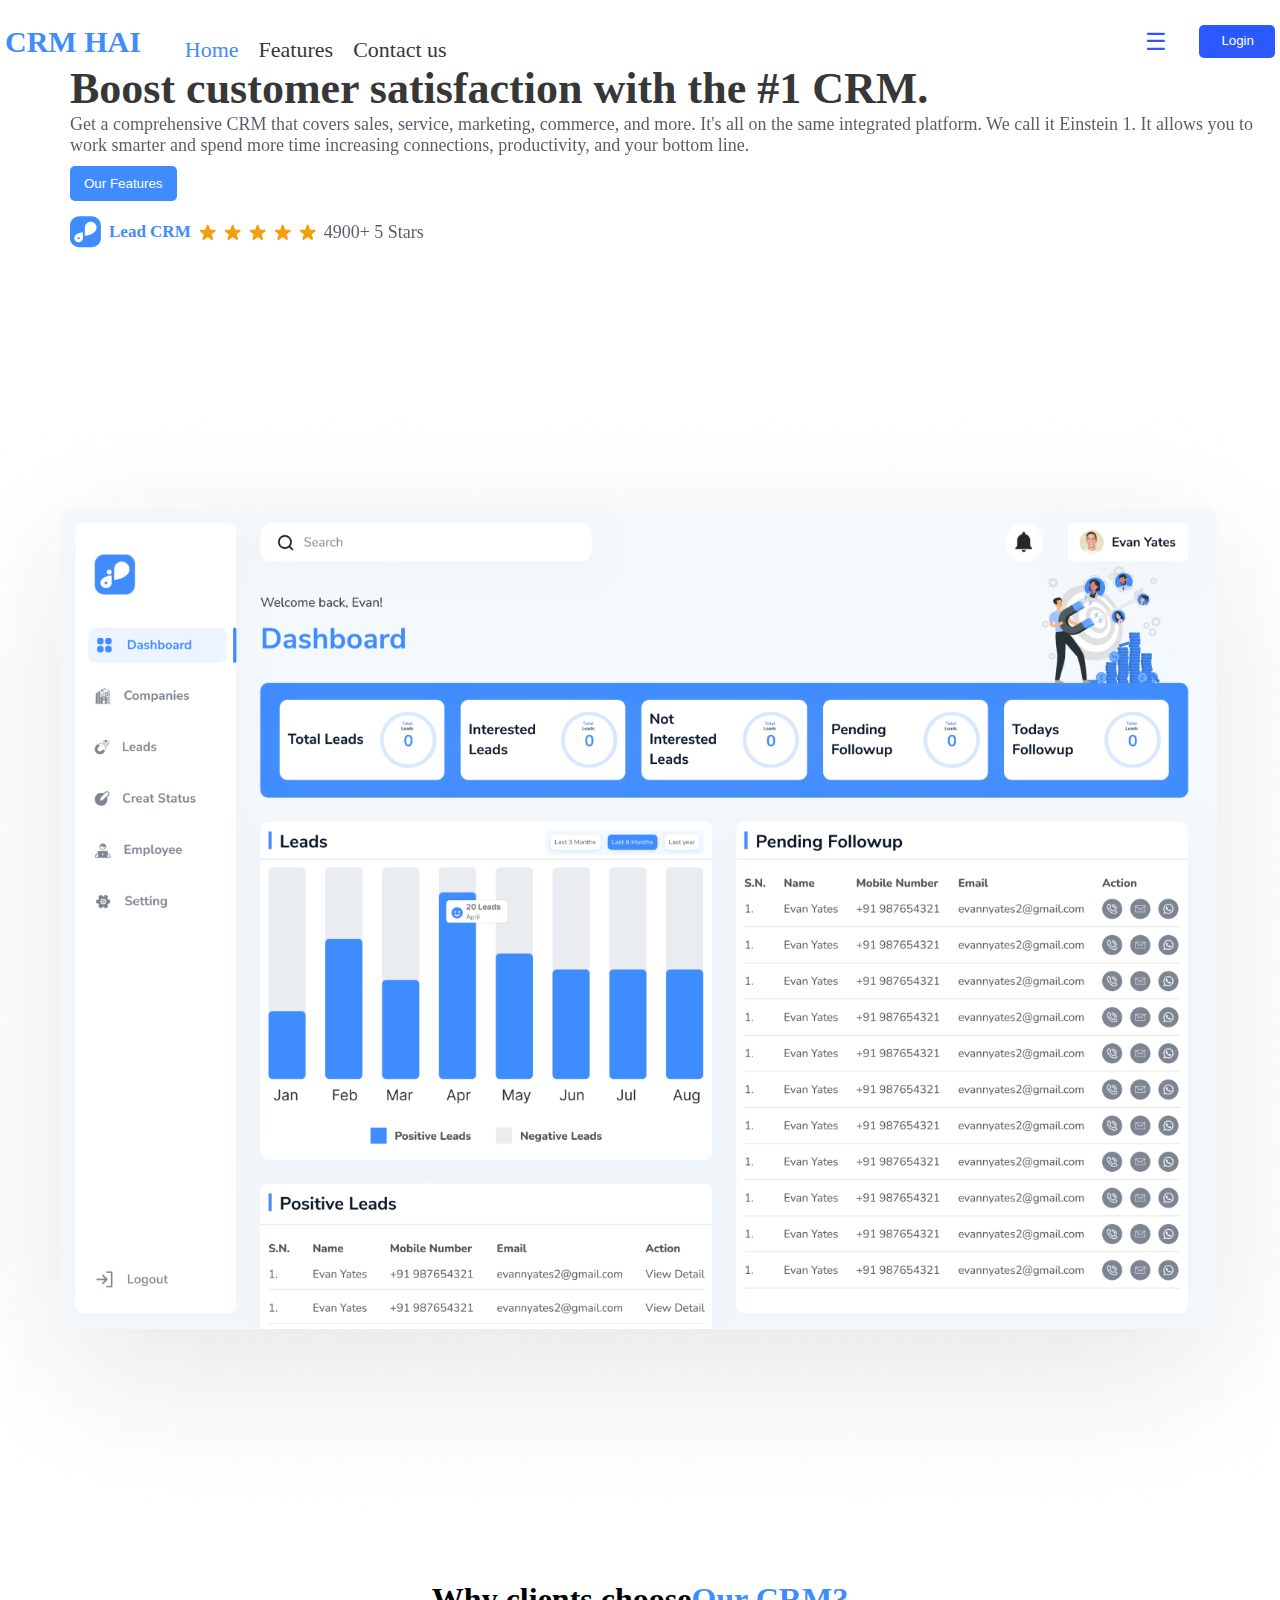
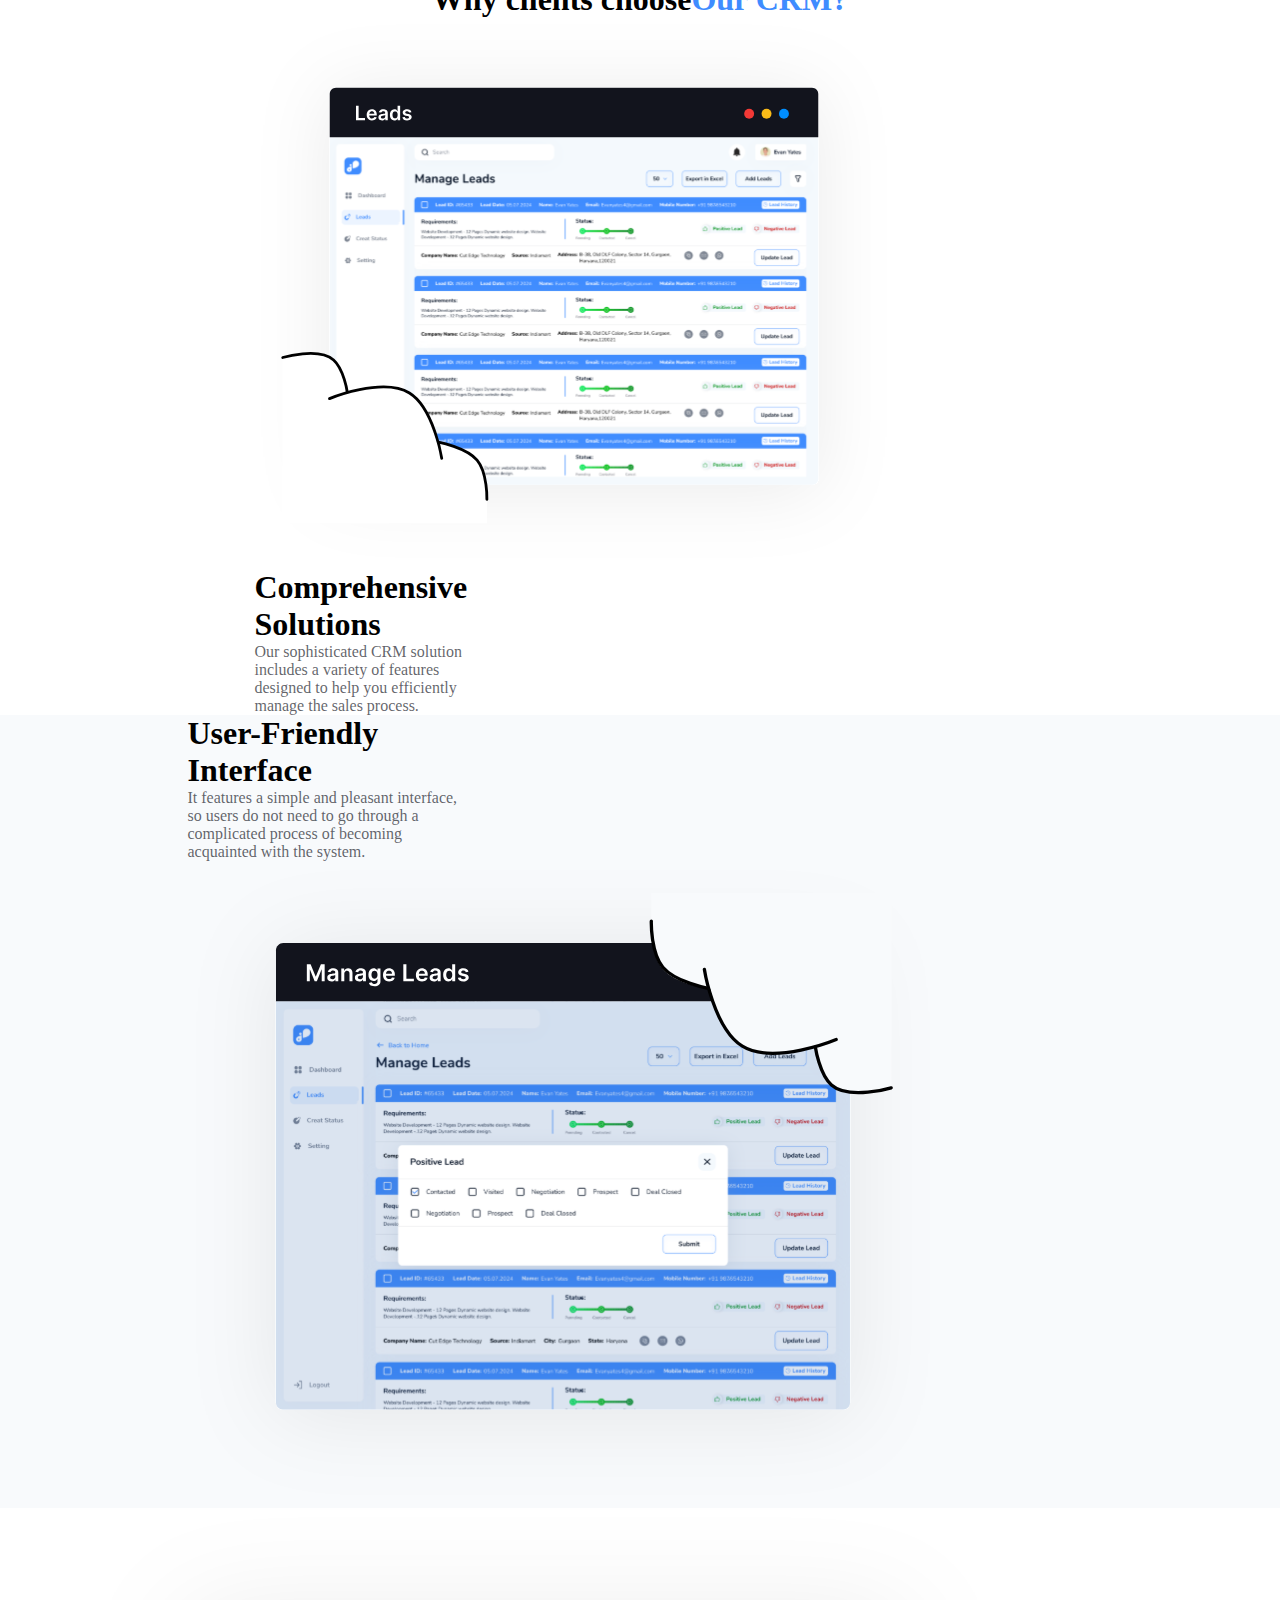
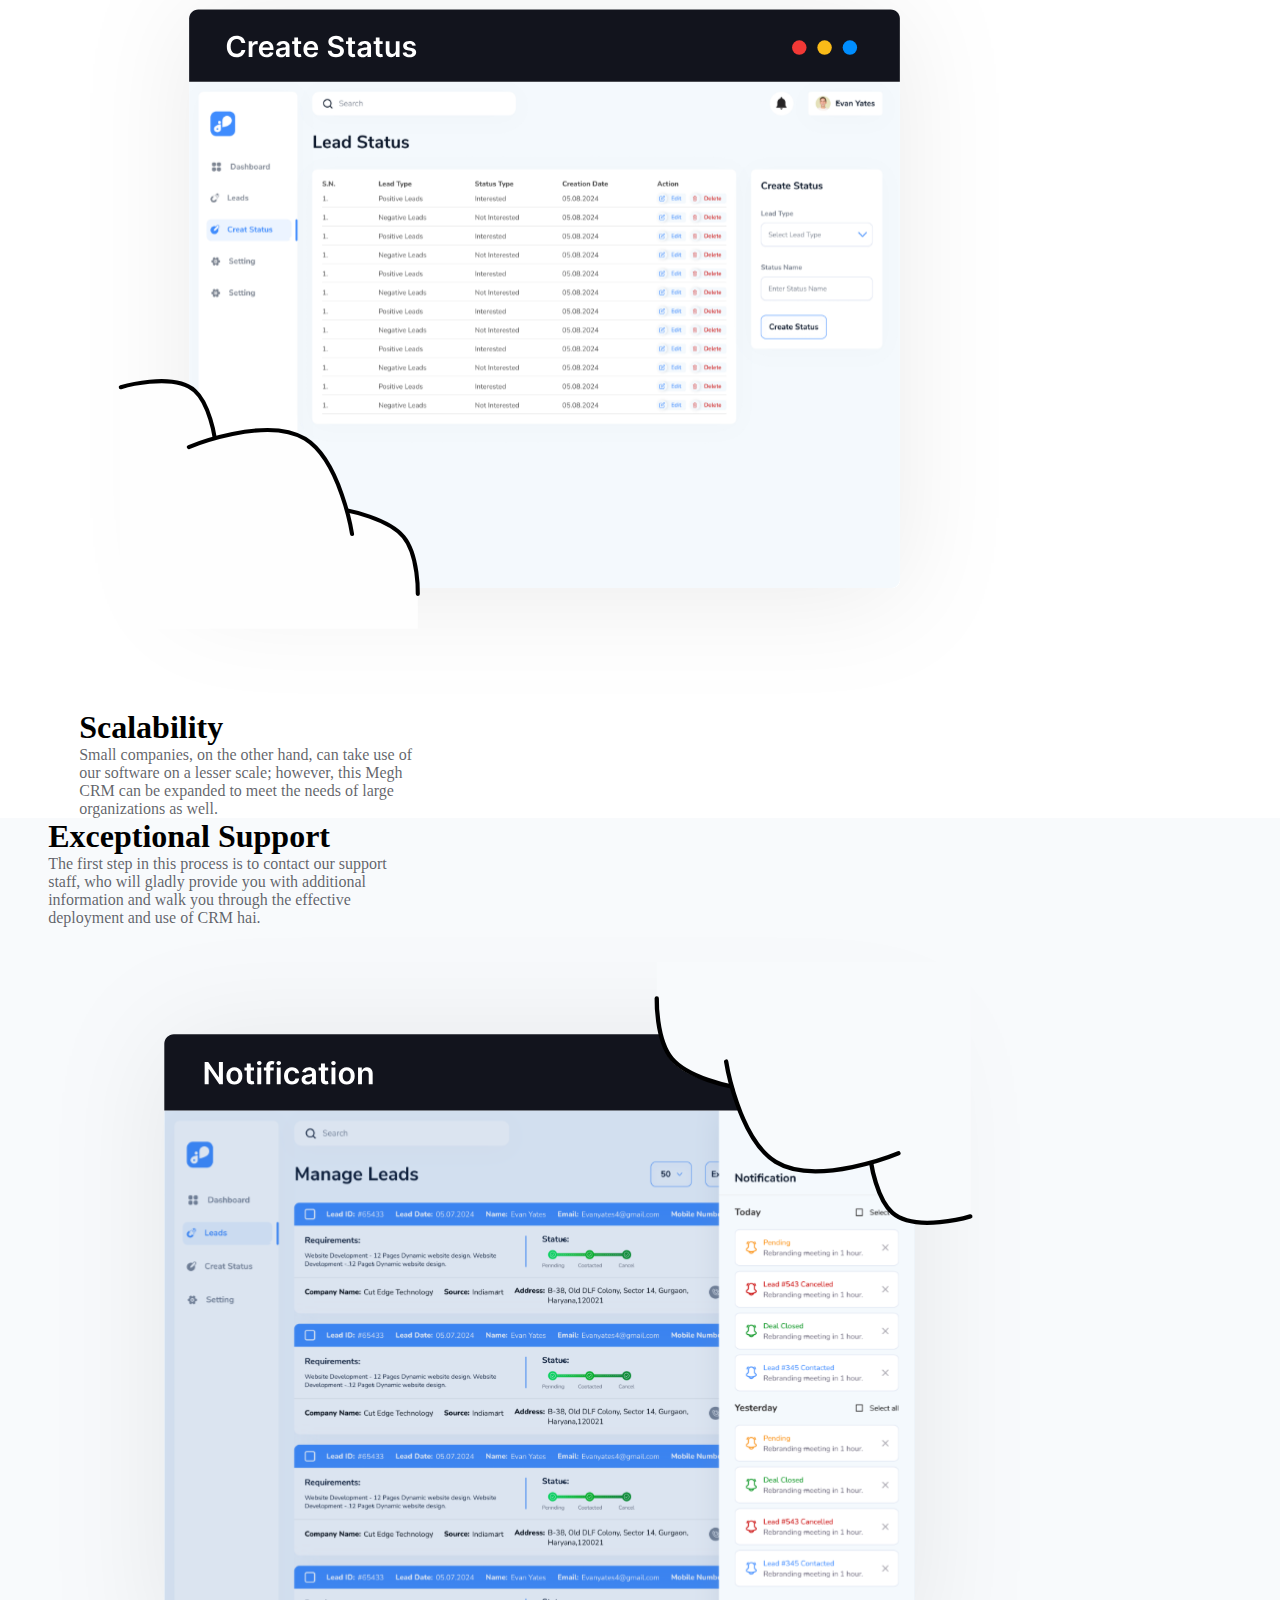
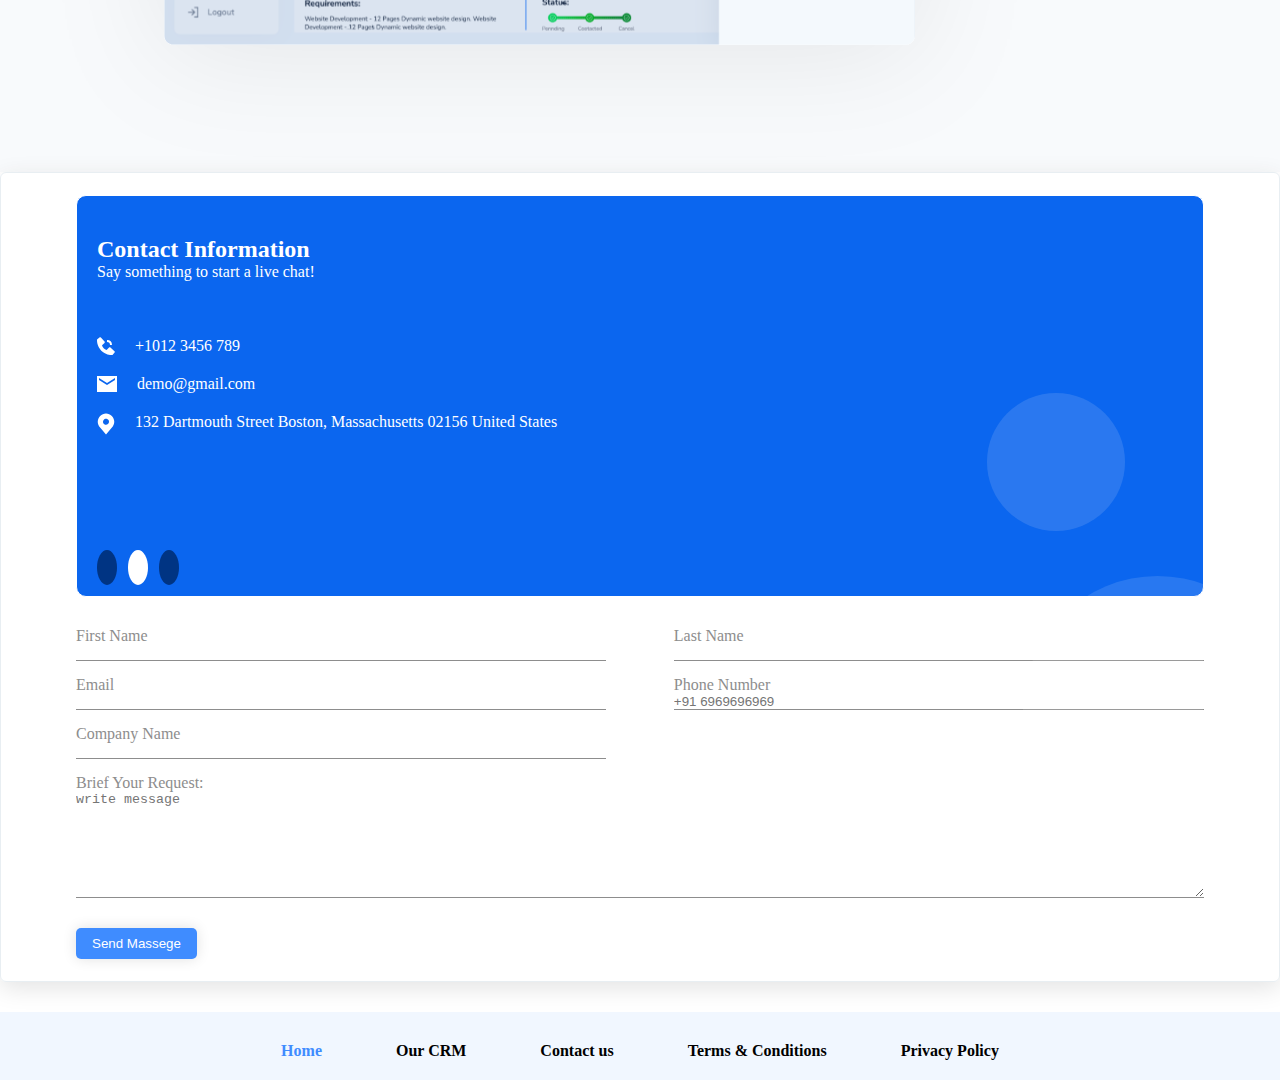
==== Index.html @ d26849ad "code push" ====
<!DOCTYPE html>
<html lang="en">

<head>
    <meta charset="UTF-8">
    <meta name="viewport" content="width=device-width, initial-scale=1.0">
    <title>Document</title>
    <link href="https://cdn.jsdelivr.net/npm/bootstrap@5.0.2/dist/css/bootstrap.min.css" rel="stylesheet"
        integrity="sha384-EVSTQN3/azprG1Anm3QDgpJLIm9Nao0Yz1ztcQTwFspd3yD65VohhpuuCOmLASjC" crossorigin="anonymous">
    <link rel="stylesheet" href="https://cdnjs.cloudflare.com/ajax/libs/font-awesome/6.6.0/css/all.min.css"
        integrity="sha512-Kc323vGBEqzTmouAECnVceyQqyqdsSiqLQISBL29aUW4U/M7pSPA/gEUZQqv1cwx4OnYxTxve5UMg5GT6L4JJg=="
        crossorigin="anonymous" referrerpolicy="no-referrer" />
    <link rel="stylesheet" href="style.css" class="css">
    <link rel="stylesheet" href="responsive.css" class="css">
</head>

<body>

    <div class="header-sec">
        <!-- <div class="nav">
            <h3>CRM HAI</h3>
            <ul>
                <li> <a class="active" href="Home">Home</a></li>
                <li> <a href="features">Features</a></li>
                <li> <a href="contact">Contact us</a></li>
            </ul>
            <button>Login</button>
        </div> -->
        <div class="nav">
            <h3>CRM HAI</h3>

            <ul class="nav-links">
                <li><a class="active" href="Home">Home</a></li>
                <li><a href="features">Features</a></li>
                <li><a href="contact">Contact us</a></li>
            </ul>
            <button class="nav-toggle">☰</button>
            <button class="login">Login</button>
        </div>

        <div class="dashbard-container">
            <div class="row">
                <div class="col-lg-4 col-12 dashbord-left">
                    <div class="left-sec">
                        <h1>Boost customer satisfaction with the #1 CRM.
                        </h1>
                        <p>Get a comprehensive CRM that covers sales, service, marketing, commerce, and more. It's all
                            on the same integrated platform. We call it Einstein 1. It allows you to work smarter and
                            spend more time increasing connections, productivity, and your bottom line.
                        </p>
                        <button class="feature">Our Features</button>
                        <div class="logo">
                            <img src="assets/images/Company's logo.svg" alt="logo">
                            <span>Lead CRM</span>
                            <img src="assets/images/star.svg" alt="star">
                            <img src="assets/images/star.svg" alt="star">
                            <img src="assets/images/star.svg" alt="star">
                            <img src="assets/images/star.svg" alt="star">
                            <img src="assets/images/star.svg" alt="star">
                            <p>4900+ 5 Stars</p>
                        </div>
                    </div>
                </div>
                <div class="col-lg-8 col-12 dashboard">
                    <img src="assets/images/dashboard.png" alt="dashbaoard">
                </div>
            </div>
        </div>
    </div>

    <div class="client-sec">
        <div class="title">
            <h1>Why clients choose<span>Our CRM?</span> </h1>
        </div>
        <div class="leads-sec">
            <div class="row">
                <div class="col-lg-6 col-12">
                    <img src="assets/images/leads.svg" alt="leads">

                </div>
                <div class="col-lg-6 col-12 solution">
                    <h1>Comprehensive Solutions</h1>
                    <p>Our sophisticated CRM solution includes a variety of features designed to help you efficiently
                        manage the sales process.
                    </p>
                </div>

            </div>
        </div>
    </div>

    <div class="user-sec">
        <div class="client-sec">
            <div class="leads-sec">
                <div class="row">
                    <div class="col-lg-6 col-12 solution">
                        <h1>User-Friendly Interface</h1>
                        <p>It features a simple and pleasant interface, so users do not need to go through a complicated
                            process of becoming acquainted with the system.
                        </p>
                    </div>
                    <div class="col-lg-6 col-12">
                        <img src="assets/images/manage leads.svg" alt="leads">
                    </div>
                </div>
            </div>
        </div>
    </div>
    <div class="client-sec">

        <div class="leads-sec">
            <div class="row">

                <div class="col-lg-6 col-12">
                    <img src="assets/images/scalability.svg" alt="leads">

                </div>
                <div class="col-lg-6 col-12 solution">
                    <h1>Scalability</h1>
                    <p>Small companies, on the other hand, can take use of our software on a lesser scale; however, this
                        Megh CRM can be expanded to meet the needs of large organizations as well.
                    </p>
                </div>

            </div>
        </div>
    </div>

    <div class="support-sec">
        <div class="client-sec">
            <div class="leads-sec">
                <div class="row">
                    <div class="col-lg-6 col-12 solution">
                        <h1>Exceptional Support</h1>
                        <p>The first step in this process is to contact our support staff, who will gladly provide you
                            with additional information and walk you through the effective deployment and use of CRM
                            hai.

                        </p>
                    </div>
                    <div class="col-lg-6 col-12">
                        <img src="assets/images/notifications.svg" alt="leads">
                    </div>
                </div>
            </div>
        </div>
    </div>
    <!-- 
    <div class="contact-sec">
        <div class="row">
            <div class="col-5 contact-info">
                <div class="contact-title">
                    <h3>Contact Information</h3>
                    <p>Say something to start a live chat!</p>
                </div>
                <div class="personal-info">
                    <div class="phone">
                        <img src="assets/images/contact/ph..svg" alt="ph">
                        <p>+1012 3456 789</p>
                    </div>
                    <div class="msg">
                        <img src="assets/images/contact/msg.svg" alt="msg">
                        <p>demo@gmail.com</p>
                    </div>
                    <div class="location">
                        <img src="assets/images/contact/location.svg" alt="location">
                        <p>132 Dartmouth Street Boston, Massachusetts 02156 United States</p>
                    </div>
                </div>
            </div>
            <div class="col-7"></div>
        </div>
    </div> -->
    <!--form-div start-->
    <div class=" vedio-para-img-div form-sec" id="contact">
        <div class="container-fluid">
            <div class="row form-div">

                <div class="col-lg-5 col-12">
                    <div class="contact-div">
                        <div class="heading">
                            <h2>Contact Information</h2>
                            <p class="heading-p">Say something to start a live chat!</p>
                        </div>
                        <div class="personal-info">
                            <div class="phone">
                                <img src="assets/images/contact/ph..svg" alt="ph">
                                <p>+1012 3456 789</p>
                            </div>
                            <div class="msg">
                                <img src="assets/images/contact/msg.svg" alt="msg">
                                <p>demo@gmail.com</p>
                            </div>
                            <div class="location">
                                <img src="assets/images/contact/location.svg" alt="location">
                                <p>132 Dartmouth Street Boston, Massachusetts 02156 United States</p>
                            </div>
                        </div>
                        <div>
                            <div class="icons">
                                <a href="#"><i class="fa-brands fa-twitter"></i></a>
                                <a href="#" class="instagram"><i class="fa-brands fa-instagram"></i></a>
                                <a href="#"><i class="fa-brands fa-facebook"></i></a>
                            </div>
                        </div>
                        <div class="circles">
                            <img class="img1" src="assets/images/contact/circle1.svg" alt="">
                            <img class="img2" src="assets/images/contact/circle2.svg" alt="">
                        </div>
                    </div>
                </div>

                <div class="col-lg-7 col-12">
                    <form id="contactForm" method="post">
                        <div class="form-control">
                            <label for="firstname">First Name</label>
                            <input type="text" name="name" required>
                        </div>
                        <div class="form-control">
                            <label for="lastname">Last Name</label>
                            <input type="text" name="lname" required>
                        </div>
                        <div class="form-control">
                            <label for="email">Email</label>
                            <input type="email" name="email" required>

                        </div>

                        <div class="form-control">
                            <label for="phone">Phone Number</label>
                            <input type="tel" name="phone" required placeholder="+91 6969696969">
                        </div>
                        <div class="form-control">
                            <label for="companyname">Company Name</label>
                            <input type="text" name="Cname" required>
                        </div>

                        <div class="form-control textarea">
                            <label for="message">Brief Your Request:</label>
                            <textarea name="message" id="" cols="30" rows="7" placeholder="write message"></textarea>
                        </div>
                        <div class="d-flex justify-content-end w-100">

                            <button type="submit" class="light" id="sendButton">Send Massege</button>
                        </div>
                    </form>


                </div>
            </div>
        </div>
    </div> <!--form-div end-->

    <div class="container-fluid">
        <div class="footer">
            <ul>
                <li><a class="active" href="#">Home</a></li>
                <li><a href="#">Our CRM</a></li>
                <li><a href="#">Contact us</a></li>
                <li><a href="#">Terms & Conditions</a></li>
                <li><a href="#">Privacy Policy</a></li>
            </ul>
        </div>
    </div>




    <script src="https://cdn.jsdelivr.net/npm/bootstrap@5.0.2/dist/js/bootstrap.bundle.min.js"
        integrity="sha384-MrcW6ZMFYlzcLA8Nl+NtUVF0sA7MsXsP1UyJoMp4YLEuNSfAP+JcXn/tWtIaxVXM"
        crossorigin="anonymous"></script>

    <script>
        const navtoggle = document.querySelector('.nav-toggle');
        const navlinks = document.querySelector('.nav-links');
        navtoggle.addEventListener("click", () => {
            navlinks.classList.toggle('show');

        })
    </script>
</body>

</html>
---- style.css ----
* {
  margin: 0;
  padding: 0;
  box-sizing: border-box;
}
.nav {
  display: flex;
  justify-content: space-between;
  align-items: center;
  margin-inline: auto;
  max-width: 1270px;
  padding-top: 20px;
}

.nav h3 {
  margin: 0;
  font-size: 30px;
  color: #3f8cff;
  font-weight: 700;
}

.nav ul {
  list-style: none;
  display: flex;

  padding-left: 44px;
  margin-top: 17px;
}

.nav ul li {
  margin-right: 20px;
}

.nav ul li a {
  text-decoration-line: none;
  color: #373737;
  font-weight: 500;
  font-size: 22px;
}
.nav ul li .active {
  color: #3f8cff;
}
.nav .login {
  margin-left: auto;
  padding: 8px 21px 10px 22px;
  color: #ffff;
  background-color: #2b59ff;
  border-radius: 5px;
  border: none;
  position: relative;
}
.nav-toggle {
  display: none;
  font-size: 24px;
  background: none;
  border: none;
  color: #2b59ff;
  cursor: pointer;

  position: absolute;
  right: 113px;
}
.nav ul.show {
  display: flex;
}
.nav-toggle {
  display: block;
}
.dashbard-container .dashboard img {
  width: 100%;
  /* margin-left: -14px; */
}
.dashbard-container .left-sec h1 {
  font-size: 44px;
  font-weight: 700;
  color: #373737;
}
.left-sec p {
  font-size: 18px;
  color: #0f172a;
  margin: 0;
  opacity: 70%;
}
.left-sec {
  padding-left: 70px;
  margin-bottom: 128px;
}
.dashbard-container .dashbord-left {
  display: flex;
  justify-content: center;
  align-items: center;
}
.left-sec .feature {
  padding: 10px 14px;
  background: #3f8cff;
  color: #fff;
  border: none;
  border-radius: 5px;
  margin-top: 10px;
}
.left-sec .logo {
  display: flex;
  gap: 8px;
  margin-top: 15px;
  align-items: center;
}
.left-sec span {
  font-weight: 600;
  color: #3f8cff;
  font-size: 17px;
}
/* .header-sec {
  background: #e9effe;
} */
.client-sec .title h1 {
  text-align: center;
  font-weight: 700;
}
.client-sec span {
  color: #3f8cff;
}
.leads-sec img {
  width: 83%;
}
.leads-sec .solution {
  display: flex;
  flex-direction: column;
  justify-content: center;
  width: 30%;
}
.leads-sec .solution p {
  color: #12141dad;
  font-weight: 400;
}
.solution h1 {
  font-weight: 700;
}
.client-sec .title {
  margin-top: 30px;
}
.leads-sec {
  display: flex;
  justify-content: center;
  align-items: center;
}

/* .leads-sec .row {
  display: flex;
  justify-content: center;
  align-items: center;
  width: 100%;
} */

.leads-sec .col-6 {
  display: flex;
  justify-content: center;
  /* align-items: center; */
  position: relative;
}
.contact-sec {
  padding: 40px 117px;
}
.contact-info {
  background-color: #0b66ef;
}
.contact-title h3 {
  color: #ffff;
  margin: 0;
}
.contact-title {
  padding: 19px 2px;
  margin-bottom: 40px;
}
.contact-info p {
  margin: 0;
  color: #c9c9c9;
}
.personal-info p {
  color: #ffff;
  margin: 0;
}
.personal-info .phone,
.msg,
.location {
  display: flex;
  gap: 20px;
  margin-bottom: 20px;
}
.contact-div {
  background-color: #0b66ef;
  color: white;
  padding: 20px;
}
.contact-div ul {
  list-style-type: none;
}
.contact-div ul li {
  display: flex;
}
.contact-social-list {
  display: flex;
}
.contact-div .contact-icon {
  height: 25px;
  width: 25px;
  margin-top: 15px;
}
.contact-detail-div p {
  font-size: 18px;
  font-weight: 400;
  line-height: 20px;
  padding-left: 15px;
}
.contact-detail-div {
  margin-top: 50px;
}
.contact-div .heading-p h2 {
  font-size: 28px;
  font-weight: 600;
  line-height: 35px;
  padding-left: 12px;
}

.heading-p p {
  margin-top: -15px;
}
.address-p {
  width: 300px;
}
.contact-social-list li a:hover {
  color: white;
}

form {
  width: 100%;
  margin: auto;
}

label {
  display: block;
}

input,
textarea {
  outline: none;
  border-top: none;
  border-right: none;
  border-left: none;
  border-image: initial;
  padding-top: 0px;
  border-bottom: 1px solid #8d8d8d !important;
  margin-bottom: 15px;
  width: 100%;
}

form {
  display: flex;
  justify-content: space-between;
  flex-wrap: wrap;
  padding-top: 30px;
}

.contact-div {
  color: white;
  padding: 40px 20px 20px 20px;
  height: 100%;
  border: 1px solid;
  background-size: cover;
  border-radius: 10px;
  position: relative;
}
.contact-div ul {
  list-style-type: none;
  padding: 0;
}
.contact-div ul li {
  display: flex;
  padding-top: 25px;
}
.contact-social-list {
  display: flex;
}
.contact-div .contact-icon {
  height: 25px;
  width: 25px;
}
.contact-detail-div p {
  font-size: 16px;
  font-weight: 300;
  line-height: 20px;
  padding-left: 5px;
  color: white;
}
.contact-detail-div {
  margin-top: 10px;
}
.contact-div .heading-p h2 {
  font-size: 28px;
  font-weight: 600;
  line-height: 35px;
}

.heading-p p {
  font-size: 18px;
  font-weight: 300;
  line-height: 23px;
  color: #c9c9c9;
  margin-top: 10px;
}
.address-p {
  width: 300px;
}
.contact-social-list {
  margin-top: 40px;
}
.contact-social-list li a:hover {
  color: white;
}

.vedio-para-img-div .form-div {
  border: 1px solid #e8eef2;
  border-radius: 6px;
  padding: 10px 0;
  box-shadow: 0px 6px 25px 0px #e3e3e3;
  margin-bottom: 30px;
  height: 540px;
  padding: 22px 75px;
  height: 100%;
}

label {
  color: #8d8d8d;
}
button.light {
  color: #fff;
  background-color: #3f8cff;
  padding: 8px 16px;
  border-radius: 5px;
  margin-top: 15px;
  border: none;
  box-shadow: 0px 0px 14px 0px rgba(0, 0, 0, 0.12);
}
form .form-control {
  width: 47%;
  border: none;
  display: flex;
  flex-direction: column;
  padding: 0;
}
.contact-div-main {
  background-image: url("/assets/image/Group\ 1000001746.png");
}
form .form-control.textarea {
  width: 100%;
}
.icons .fa-twitter,
.fa-instagram,
.fa-facebook {
  color: #fff;
  background: #003483;
  font-size: 13px;
  padding: 10px;
  border-radius: 50%;
}
.icons .fa-instagram {
  background-color: #fff !important;
  color: #000 !important;
}
.icons {
  /* position: relative;
  bottom: -139px; */
  display: flex;
  gap: 11px;
  padding-top: 103px;
}
.personal-info {
  padding-top: 56px;
}

.footer {
  background: #f1f7ff;
  padding: 20px;
  position: sticky;
  bottom: 0;
}
.footer ul {
  display: flex;
  justify-content: center;
  gap: 74px;
  align-items: center;
  margin-top: 10px;
}
.footer ul li {
  list-style: none;
}
.footer ul li a {
  text-decoration-line: none;
  color: #000;
  font-weight: 600;
}
.footer .active {
  color: #3f8cff;
  font-weight: 700;
}
.user-sec,
.support-sec {
  background-color: #f8fafc;
}
.circles .img1 {
  position: absolute;
  right: 0;
}
.circles .img2 {
  position: absolute;
  right: 78px;
  bottom: 65px;
}
---- responsive.css ----
@media (max-width: 768px) {
  .nav ul {
    display: none;
    flex-direction: column;
    width: 100%;
    position: absolute;
    top: 60px;
    left: 0;
    background-color: #333;
  }
  .nav-links {
    display: none;
  }
  .nav-toggle {
    display: block;
  }
  .leads-sec img {
    width: 100%;
  }
  .leads-sec .solution {
    width: 77%;
    padding-left: 44px;
  }
  .footer ul {
    flex-direction: column;
    gap: 10px;
    align-items: baseline;
  }
  .dashbard-container .left-sec {
    padding-left: 18px;
    margin: 0;
  }
  .left-sec .logo {
    gap: 5px;
  }
  .nav {
    margin-inline: 20px;
  }
  .dashbard-container .left-sec h1 {
    font-size: 37px;
  }
  .dashbard-container .left-sec p {
    font-size: 13px;
}
@media (min-width: 768px) {
  .nav-links {
    display: block;
  }
  .nav-toggle {
    display: none;
  }
  .leads-sec .row {
    display: flex;
    justify-content: center;
    align-items: center;
    width: 100%;
  }
  .dashbard-container .dashboard img {
    margin-left: -14px;
  }
  .nav {
    margin-inline: 20px;
  }
}
@media (min-width: 991px) {
  .header-sec {
    background: #e9effe;
  }
}
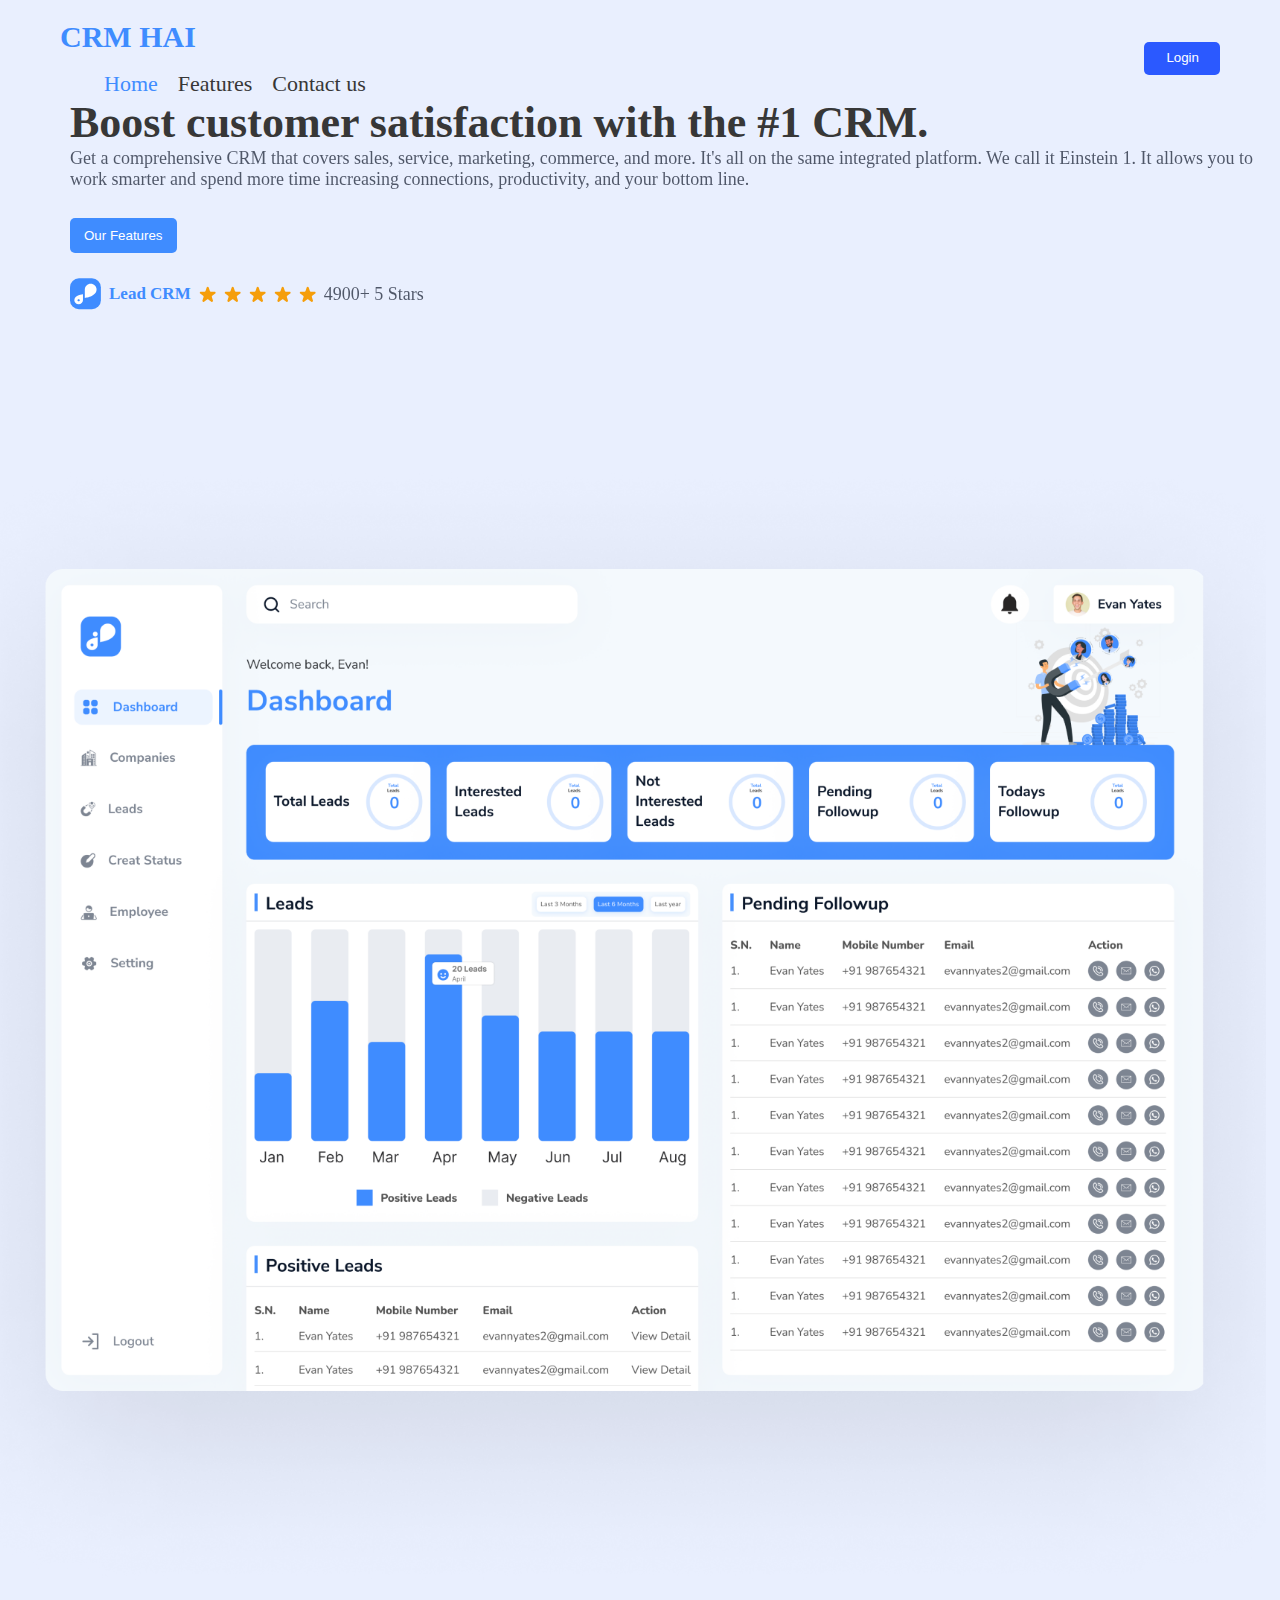
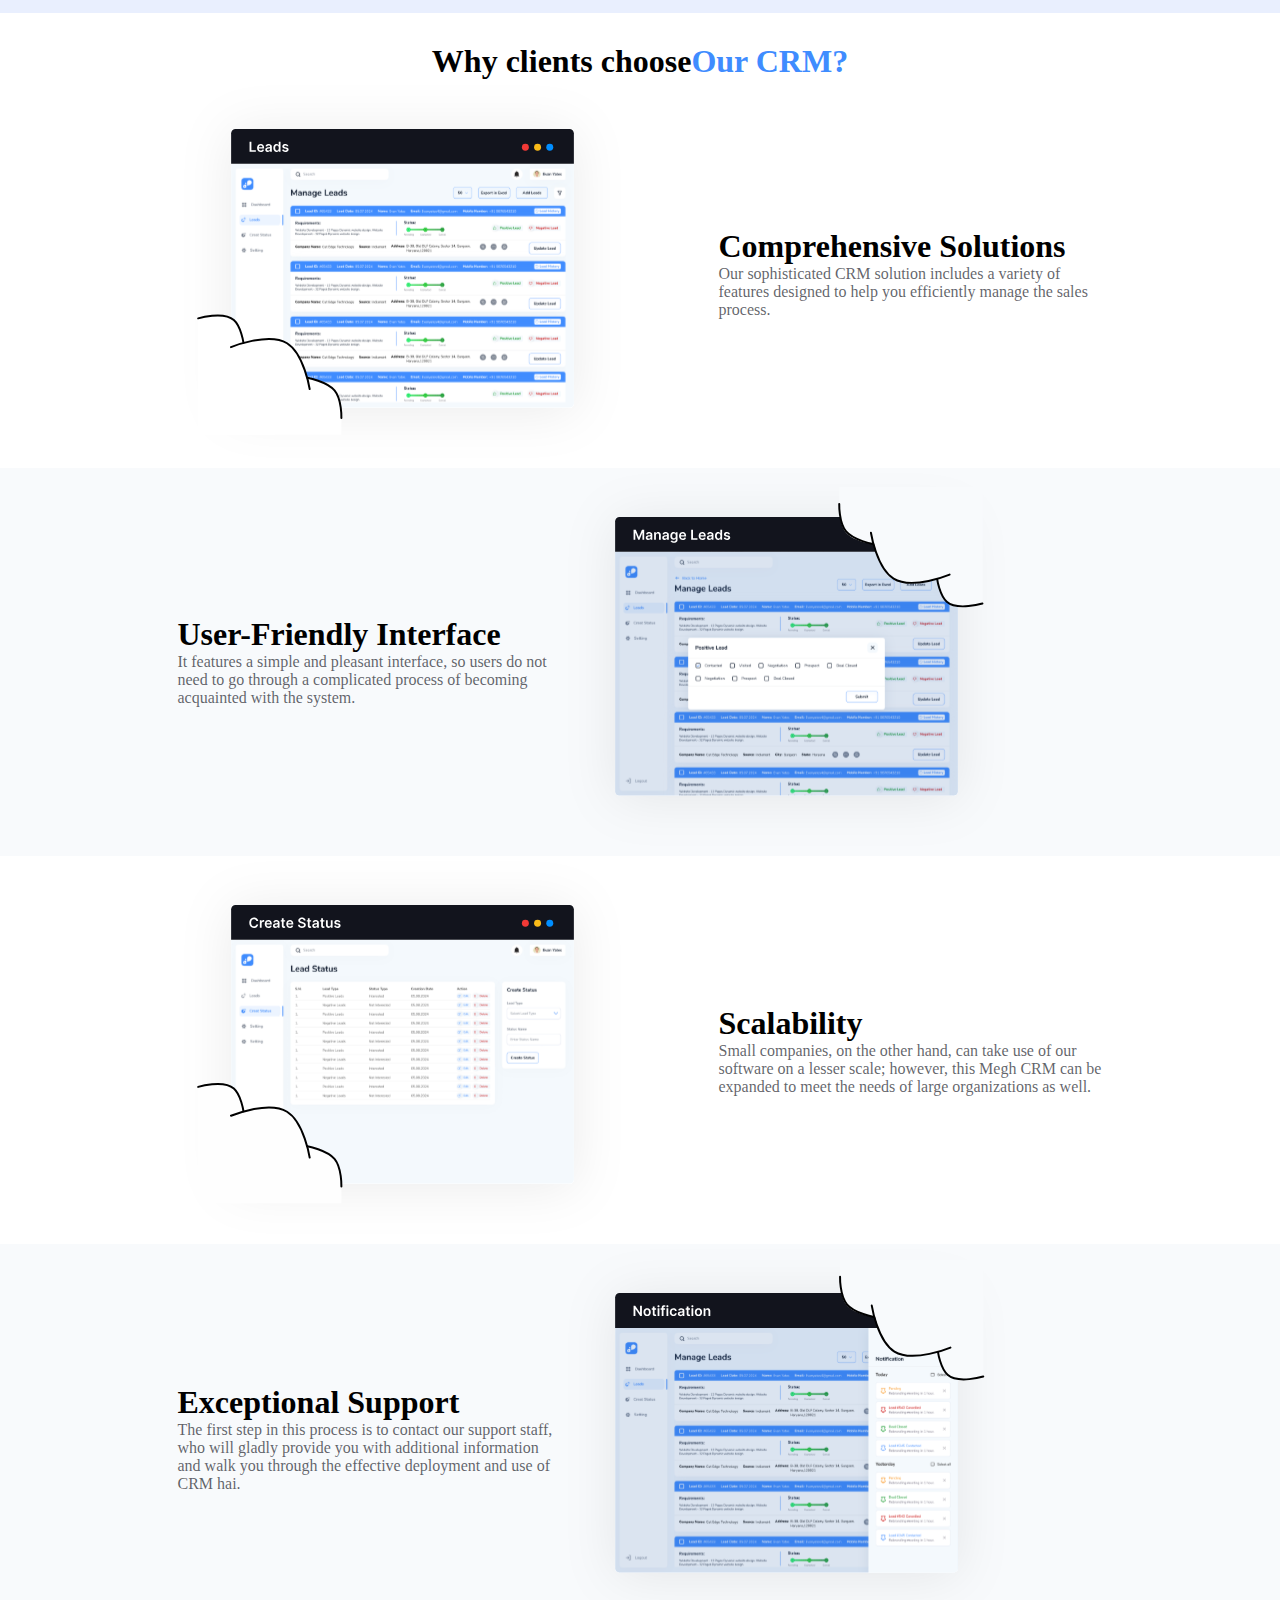
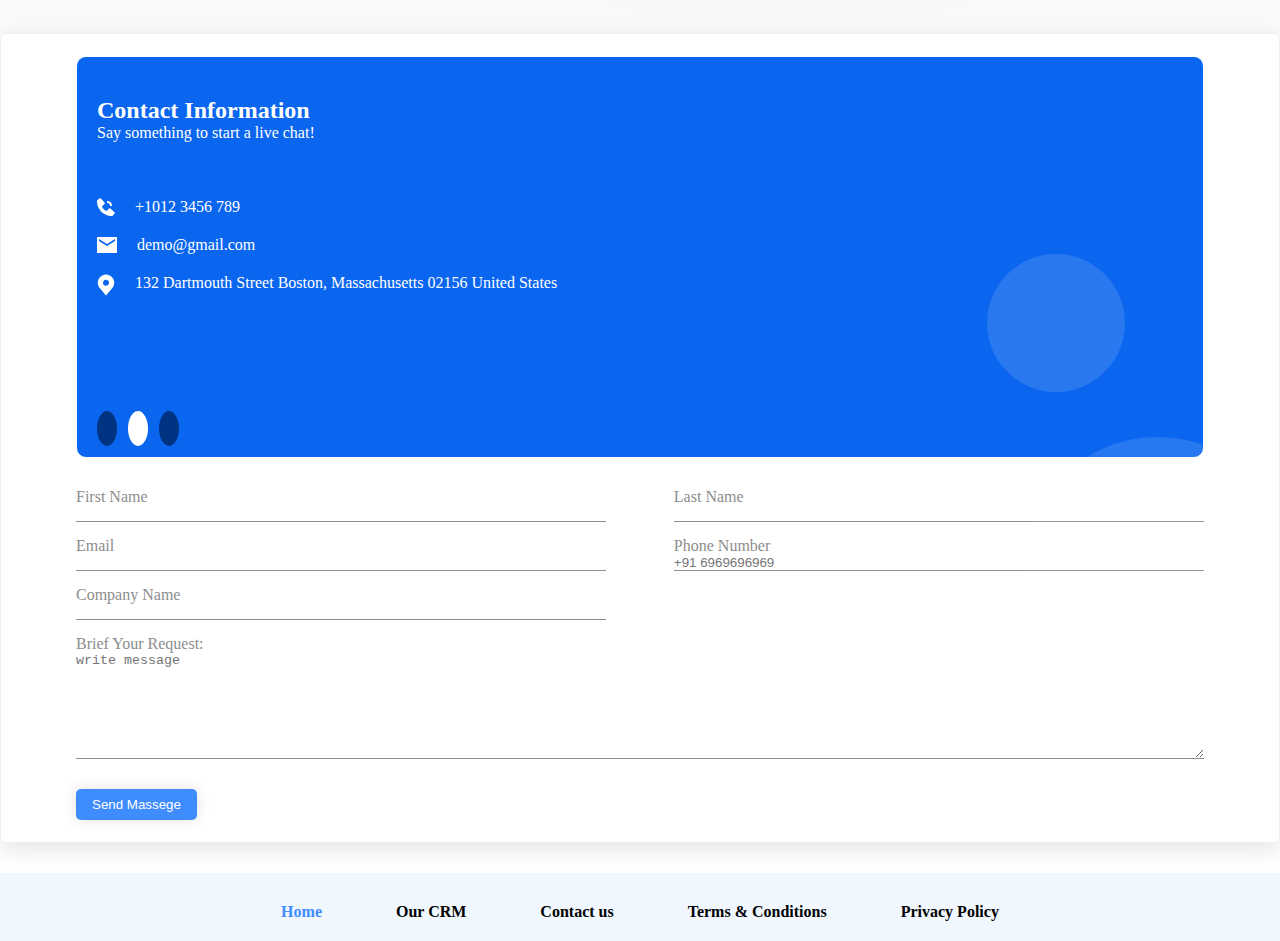
==== commit 35052fbc: "code updated" ====
--- a/Index.html
+++ b/Index.html
@@ -27,15 +27,17 @@
             <button>Login</button>
         </div> -->
         <div class="nav">
-            <h3>CRM HAI</h3>
-
-            <ul class="nav-links">
-                <li><a class="active" href="Home">Home</a></li>
-                <li><a href="features">Features</a></li>
-                <li><a href="contact">Contact us</a></li>
-            </ul>
+            <div class="navbar">
+                <h3>CRM HAI</h3>
+                <ul class="nav-links">
+                    <li><a class="active" href="Home">Home</a></li>
+                    <li><a href="features">Features</a></li>
+                    <li><a href="contact">Contact us</a></li>
+                </ul>
+            </div>
+            <button class="login">Login</button>
             <button class="nav-toggle">☰</button>
-            <button class="login">Login</button>
+
         </div>
 
         <div class="dashbard-container">
@@ -273,8 +275,10 @@
     <script>
         const navtoggle = document.querySelector('.nav-toggle');
         const navlinks = document.querySelector('.nav-links');
+        const button = document.querySelector('.login');
         navtoggle.addEventListener("click", () => {
             navlinks.classList.toggle('show');
+            button.classList.toggle('show');
 
         })
     </script>
--- a/style.css
+++ b/style.css
@@ -8,7 +8,7 @@
   justify-content: space-between;
   align-items: center;
   margin-inline: auto;
-  max-width: 1270px;
+  max-width: 1448px;
   padding-top: 20px;
 }
 
@@ -17,12 +17,13 @@
   font-size: 30px;
   color: #3f8cff;
   font-weight: 700;
+  margin-right: 30px;
 }
 
 .nav ul {
   list-style: none;
   display: flex;
-
+  /* align-items: center; */
   padding-left: 44px;
   margin-top: 17px;
 }
@@ -41,31 +42,34 @@
   color: #3f8cff;
 }
 .nav .login {
-  margin-left: auto;
   padding: 8px 21px 10px 22px;
   color: #ffff;
   background-color: #2b59ff;
   border-radius: 5px;
   border: none;
   position: relative;
-}
+  display: block;
+}
+
 .nav-toggle {
   display: none;
-  font-size: 24px;
+  font-size: 26px;
   background: none;
   border: none;
   color: #2b59ff;
   cursor: pointer;
 
   position: absolute;
-  right: 113px;
+  right: 11px;
+  top: 10px;
 }
 .nav ul.show {
   display: flex;
-}
-.nav-toggle {
+  right: 0;
+}
+/* .nav-toggle {
   display: block;
-}
+} */
 .dashbard-container .dashboard img {
   width: 100%;
   /* margin-left: -14px; */
@@ -96,12 +100,12 @@
   color: #fff;
   border: none;
   border-radius: 5px;
-  margin-top: 10px;
+  margin-top: 28px;
 }
 .left-sec .logo {
   display: flex;
   gap: 8px;
-  margin-top: 15px;
+  margin-top: 25px;
   align-items: center;
 }
 .left-sec span {
--- a/responsive.css
+++ b/responsive.css
@@ -3,11 +3,22 @@
     display: none;
     flex-direction: column;
     width: 100%;
-    position: absolute;
+    /* position: absolute; */
     top: 60px;
-    left: 0;
-    background-color: #333;
+    right: 0;
+    /* background-color: #333; */
+    transition: right 0.5s ease-in;
   }
+  .login {
+    margin-top: 10px;
+    padding: 10px;
+    color: white;
+    background-color: #555;
+    border: none;
+    width: 100%;
+    text-align: left;
+  }
+
   .nav-links {
     display: none;
   }
@@ -41,13 +52,33 @@
   }
   .dashbard-container .left-sec p {
     font-size: 13px;
+  }
+  .vedio-para-img-div .form-div {
+    padding: 22px 21px;
+  }
+  .nav-login {
+    margin-top: 25px;
+    margin-left: -29px;
+  }
+  .dashbard-container {
+    margin-top: 15px;
+  }
+  .nav .login {
+    display: none;
+  }
+  .nav .login.show {
+    display: block;
+  }
+  .nav h3 {
+    display: block !important;
+  }
 }
 @media (min-width: 768px) {
   .nav-links {
     display: block;
   }
   .nav-toggle {
-    display: none;
+    display: none !important;
   }
   .leads-sec .row {
     display: flex;
@@ -59,11 +90,17 @@
     margin-left: -14px;
   }
   .nav {
-    margin-inline: 20px;
+    margin-inline: 60px;
   }
 }
 @media (min-width: 991px) {
   .header-sec {
     background: #e9effe;
   }
+  .nav .login {
+    display: block;
+  }
+  .nav ul {
+    align-items: center;
+  }
 }
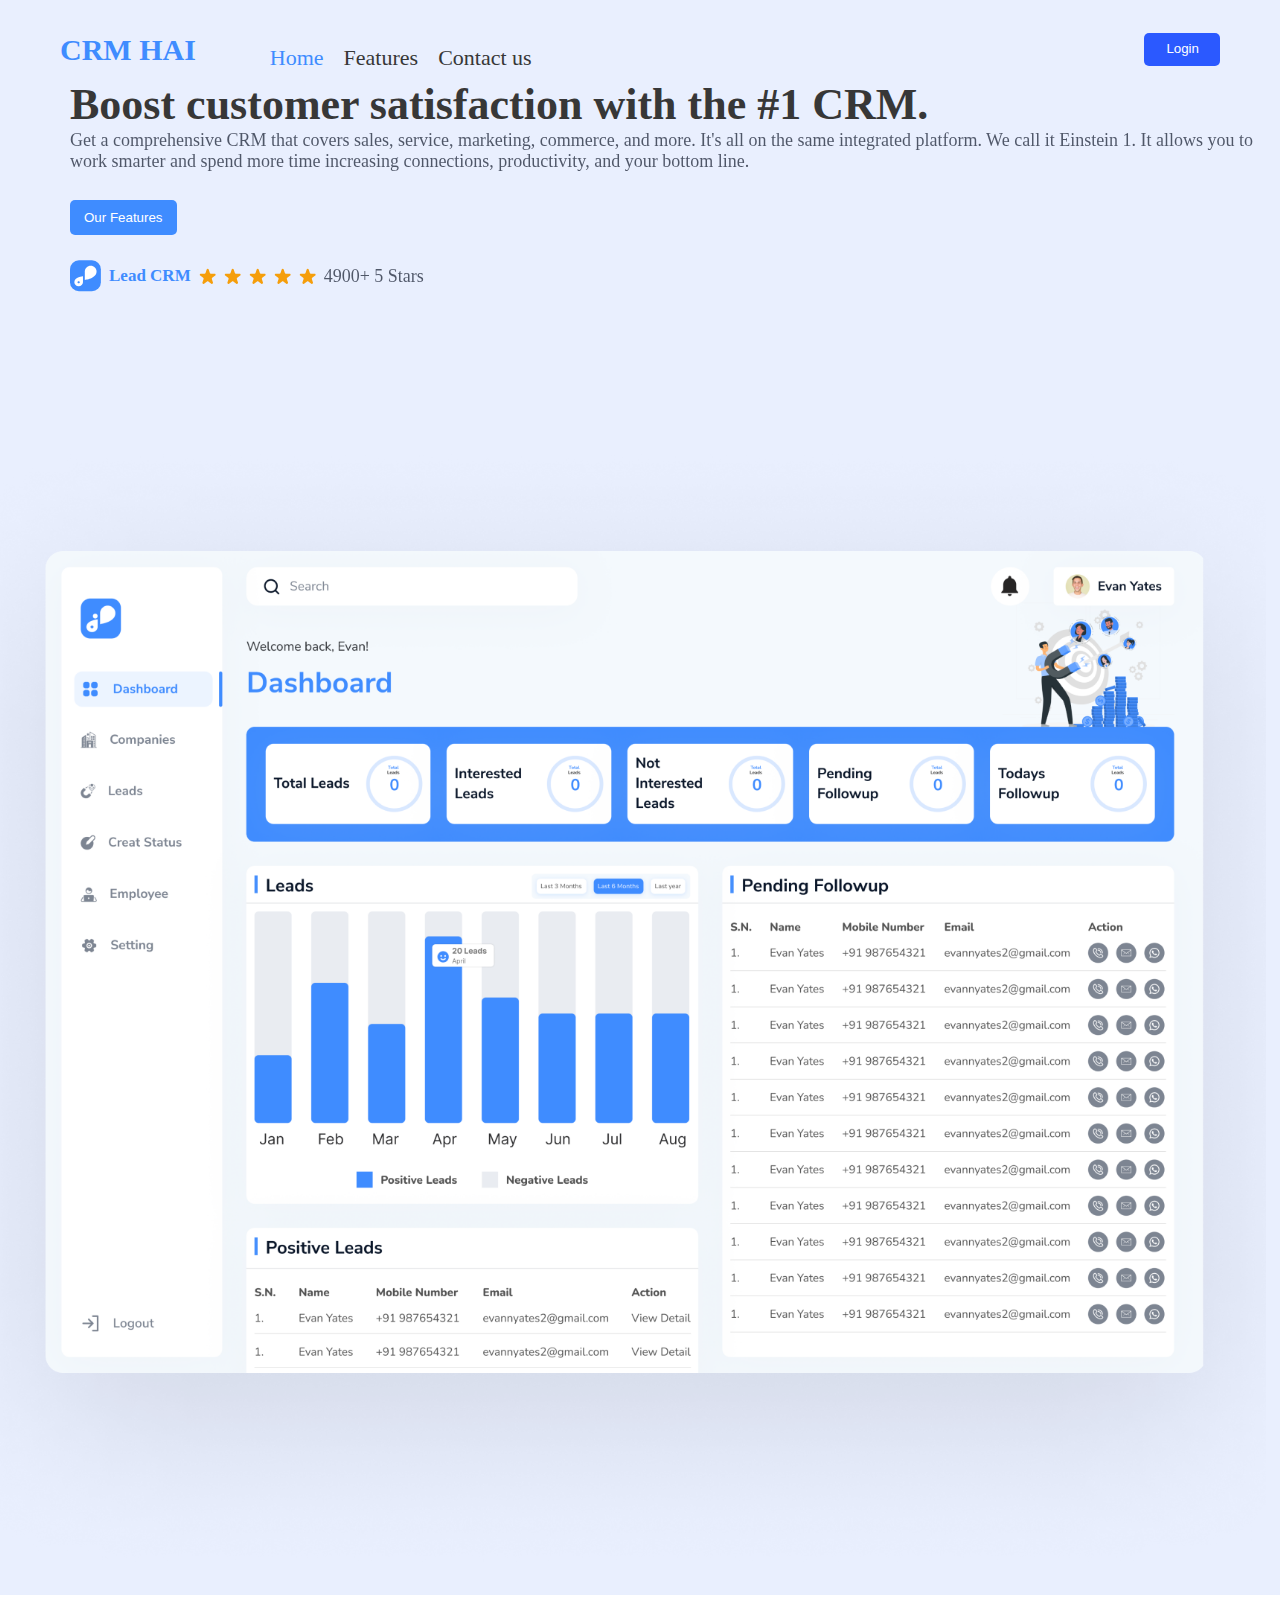
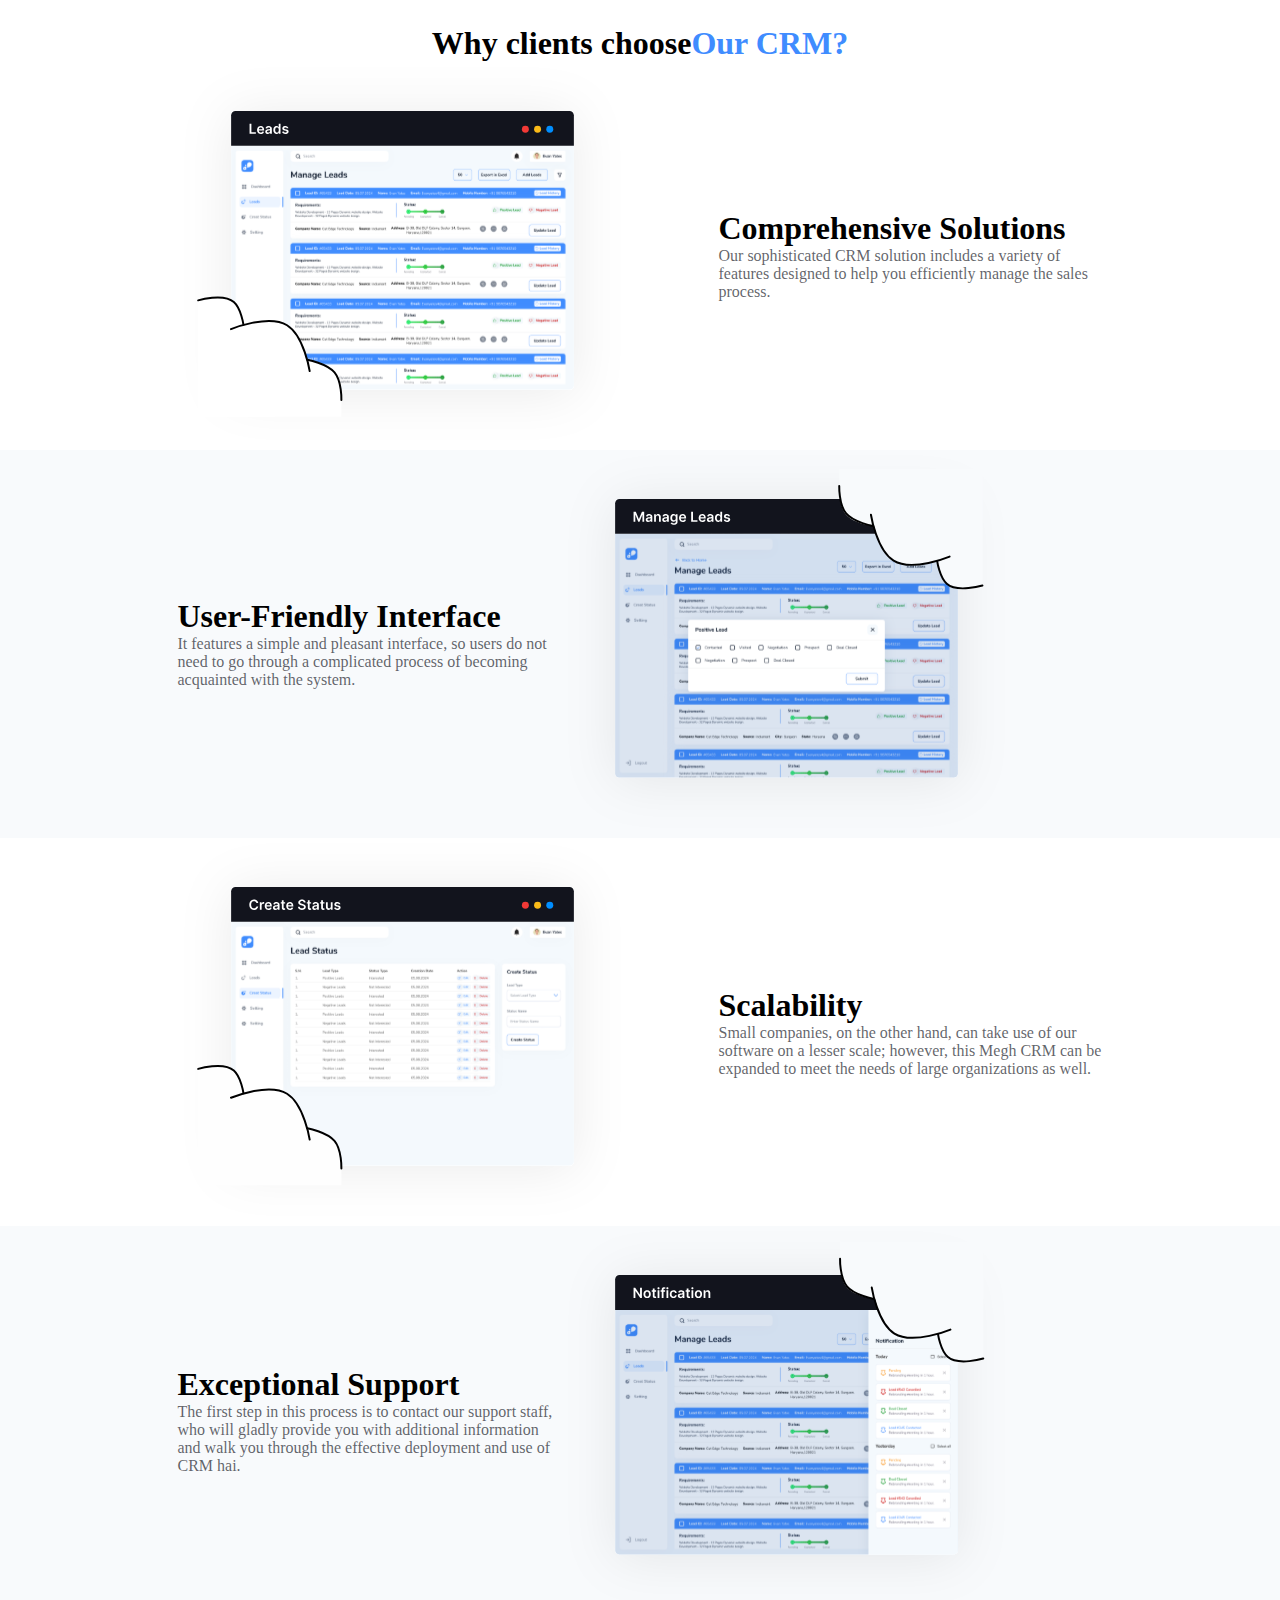
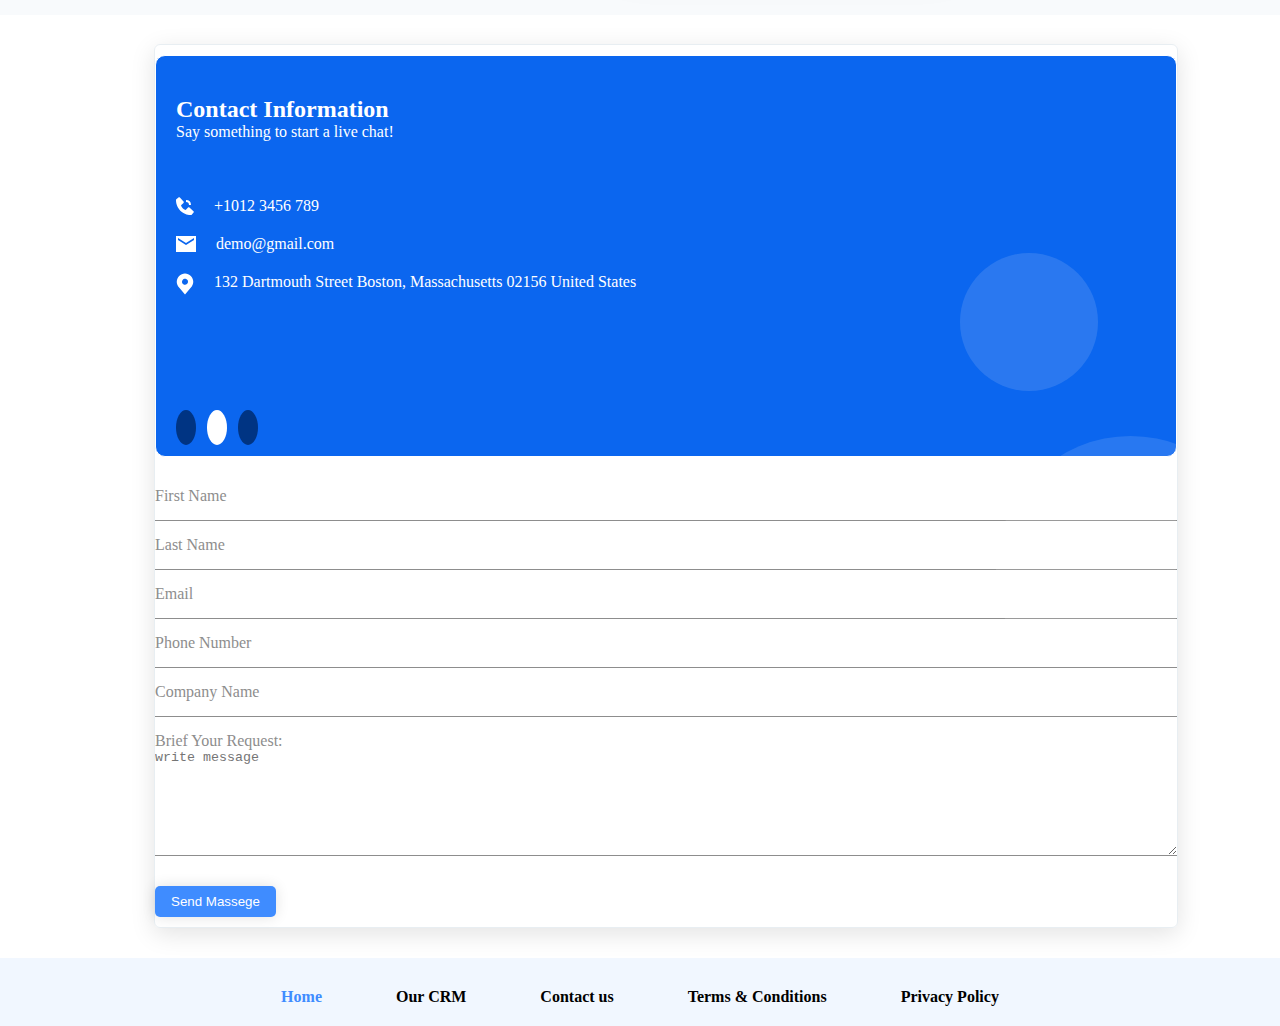
==== commit a658aacb: "updated" ====
--- a/Index.html
+++ b/Index.html
@@ -230,7 +230,7 @@
 
                         <div class="form-control">
                             <label for="phone">Phone Number</label>
-                            <input type="tel" name="phone" required placeholder="+91 6969696969">
+                            <input type="tel" name="phone" required placeholder="">
                         </div>
                         <div class="form-control">
                             <label for="companyname">Company Name</label>
--- a/style.css
+++ b/style.css
@@ -11,7 +11,19 @@
   max-width: 1448px;
   padding-top: 20px;
 }
-
+.navbar {
+  position: relative;
+  display: flex;
+  flex-wrap: wrap;
+  align-items: center;
+  justify-content: space-between;
+  padding-top: 0.5rem;
+  padding-bottom: 0.5rem;
+}
+/* .nav-links {
+  position: fixed;
+  right: -100%;
+} */
 .nav h3 {
   margin: 0;
   font-size: 30px;
@@ -61,7 +73,7 @@
 
   position: absolute;
   right: 11px;
-  top: 10px;
+  top: 24px;
 }
 .nav ul.show {
   display: flex;
@@ -328,7 +340,12 @@
   box-shadow: 0px 6px 25px 0px #e3e3e3;
   margin-bottom: 30px;
   height: 540px;
-  padding: 22px 75px;
+  /* padding: 22px 75px; */
+  width: 80%;
+
+  position: relative;
+  left: 154px;
+  margin-top: 29px;
   height: 100%;
 }
 
--- a/responsive.css
+++ b/responsive.css
@@ -1,12 +1,13 @@
 @media (max-width: 768px) {
   .nav ul {
-    display: none;
+    display: block;
     flex-direction: column;
     width: 100%;
-    /* position: absolute; */
-    top: 60px;
-    right: 0;
-    /* background-color: #333; */
+
+    padding: 0;
+    position: relative;
+
+    /* right: -682px !important; */
     transition: right 0.5s ease-in;
   }
   .login {
@@ -29,8 +30,10 @@
     width: 100%;
   }
   .leads-sec .solution {
-    width: 77%;
+    width: 100%;
     padding-left: 44px;
+    margin-top: 15px;
+    order: 2;
   }
   .footer ul {
     flex-direction: column;
@@ -53,8 +56,12 @@
   .dashbard-container .left-sec p {
     font-size: 13px;
   }
+  /* .vedio-para-img-div .form-div {
+    padding: 22px 21px;
+  } */
   .vedio-para-img-div .form-div {
-    padding: 22px 21px;
+    width: 100%;
+    left: 20px;
   }
   .nav-login {
     margin-top: 25px;
@@ -68,17 +75,51 @@
   }
   .nav .login.show {
     display: block;
+    width: fit-content;
   }
   .nav h3 {
     display: block !important;
   }
+  .nav {
+    flex-direction: column;
+    align-items: baseline;
+  }
+  .nav ul {
+    padding: 0;
+    position: relative;
+    transition: 0.3s;
+    /* right: -100%; */
+    right: -586px;
+  }
+  .nav ul.show {
+    right: 0 !important;
+  }
+  .header-sec {
+    overflow-x: hidden;
+    width: 100vw;
+  }
+  /* .nav-links .show{
+    position: fixed;
+    top: 49px;
+    right:0;
+    background: #333;
+    transition: 0.5s;
+  } */
 }
+form .form-control {
+  width: 100%;
+}
+.form {
+  flex-direction: column;
+}
+
 @media (min-width: 768px) {
   .nav-links {
     display: block;
   }
   .nav-toggle {
     display: none !important;
+    left: 0;
   }
   .leads-sec .row {
     display: flex;
@@ -92,6 +133,9 @@
   .nav {
     margin-inline: 60px;
   }
+  .nav ul {
+    padding-left: 44px;
+  }
 }
 @media (min-width: 991px) {
   .header-sec {
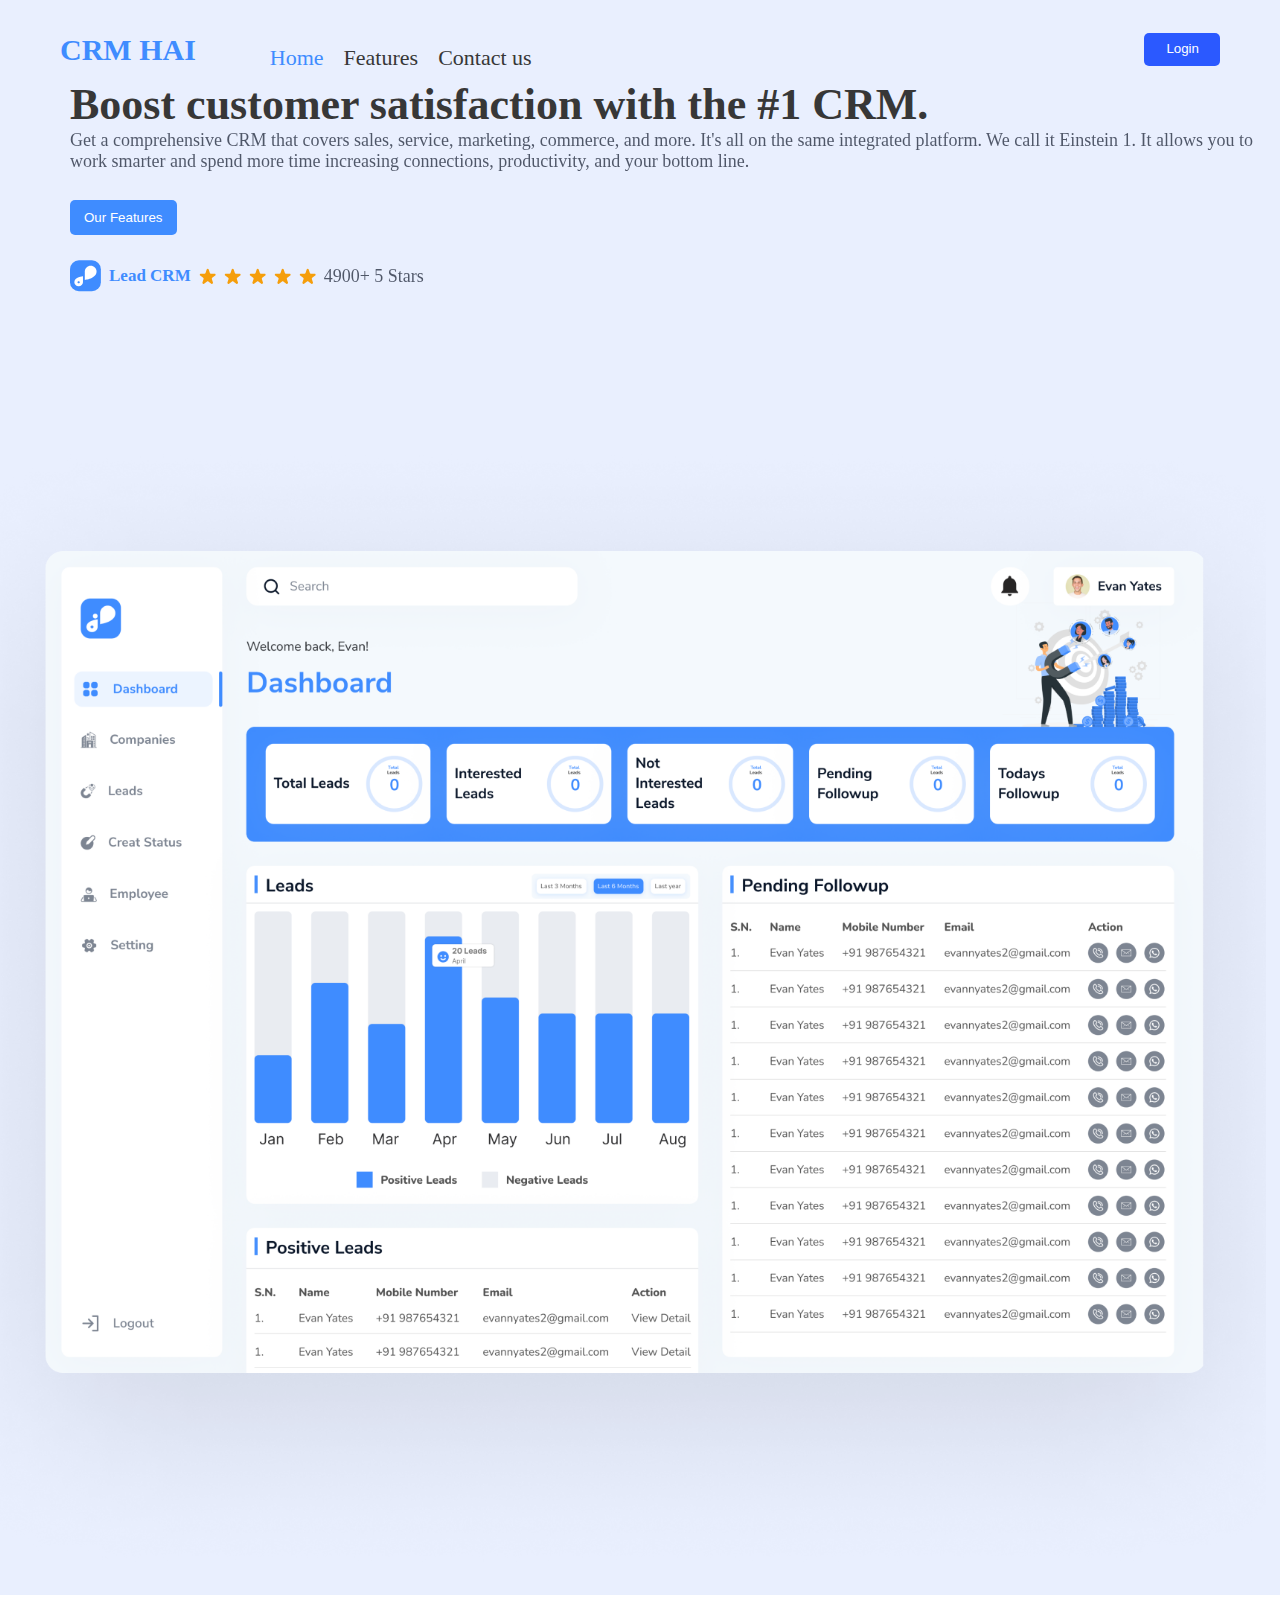
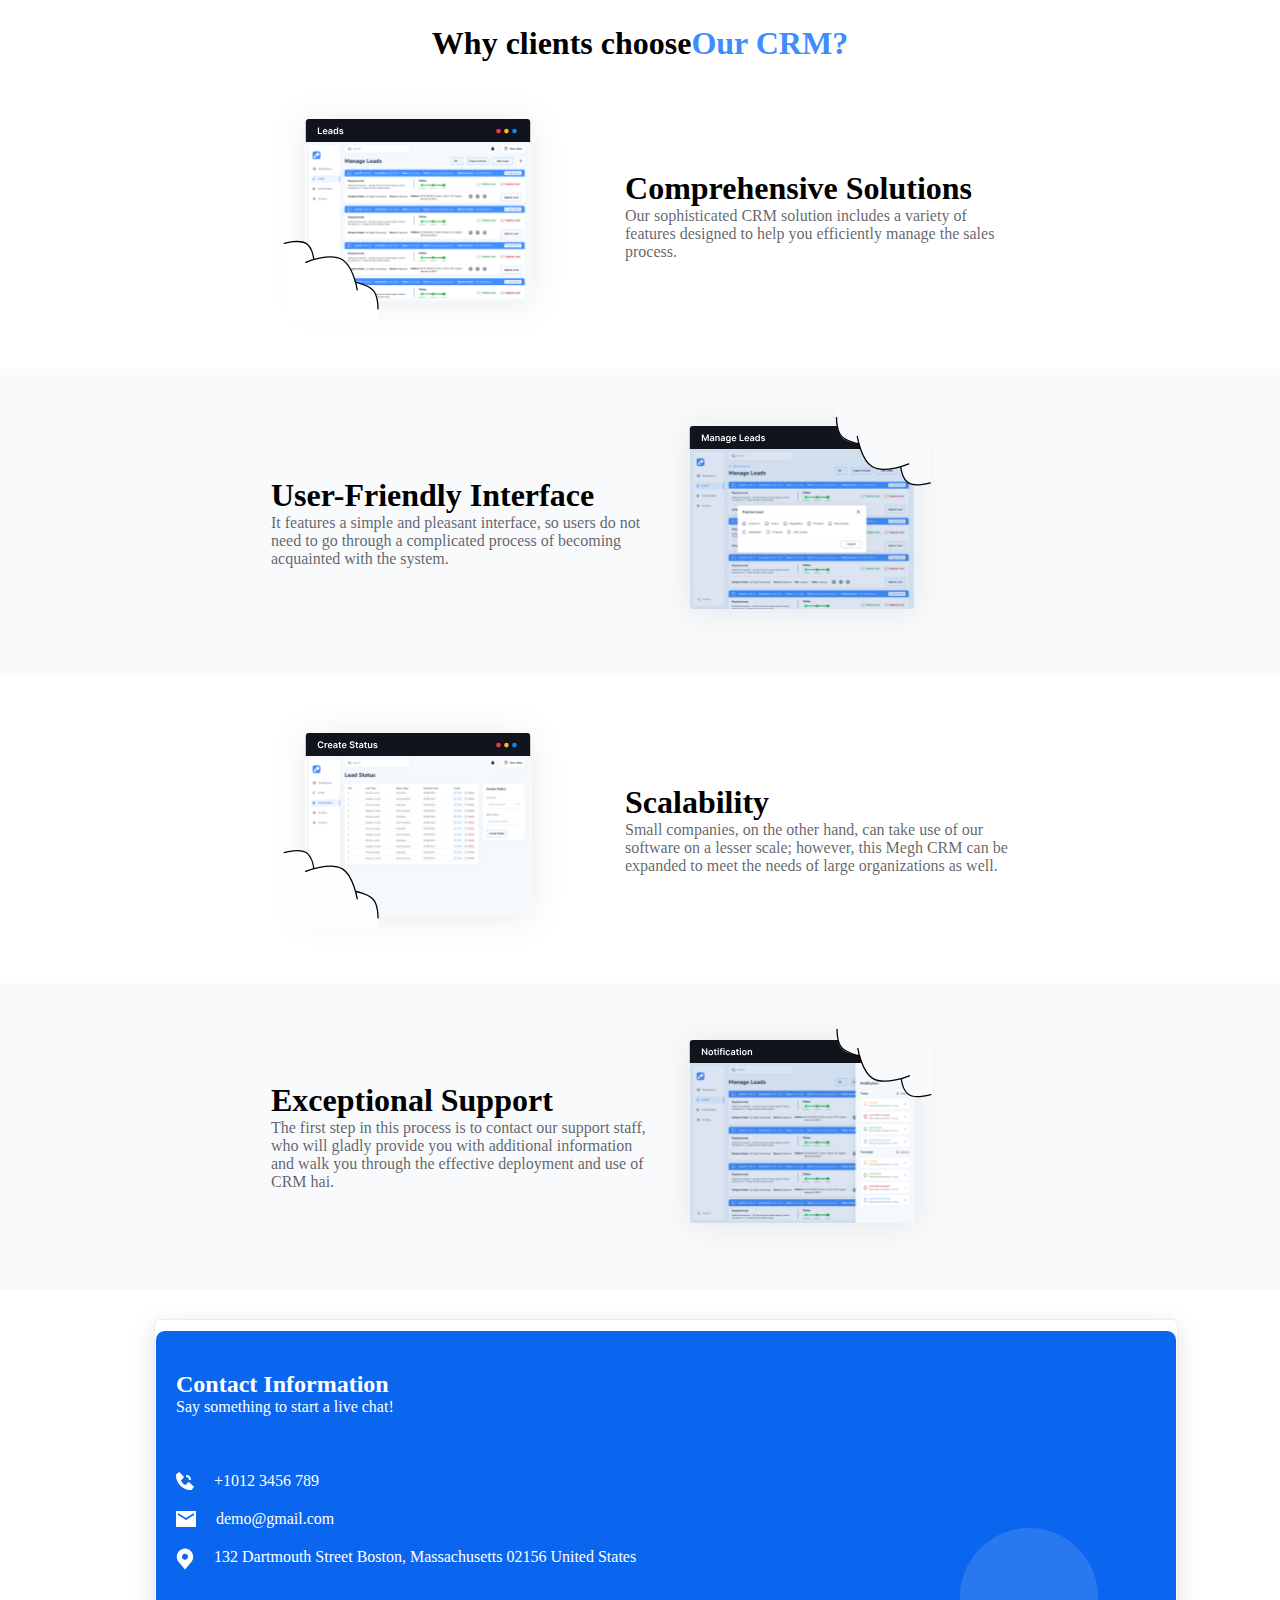
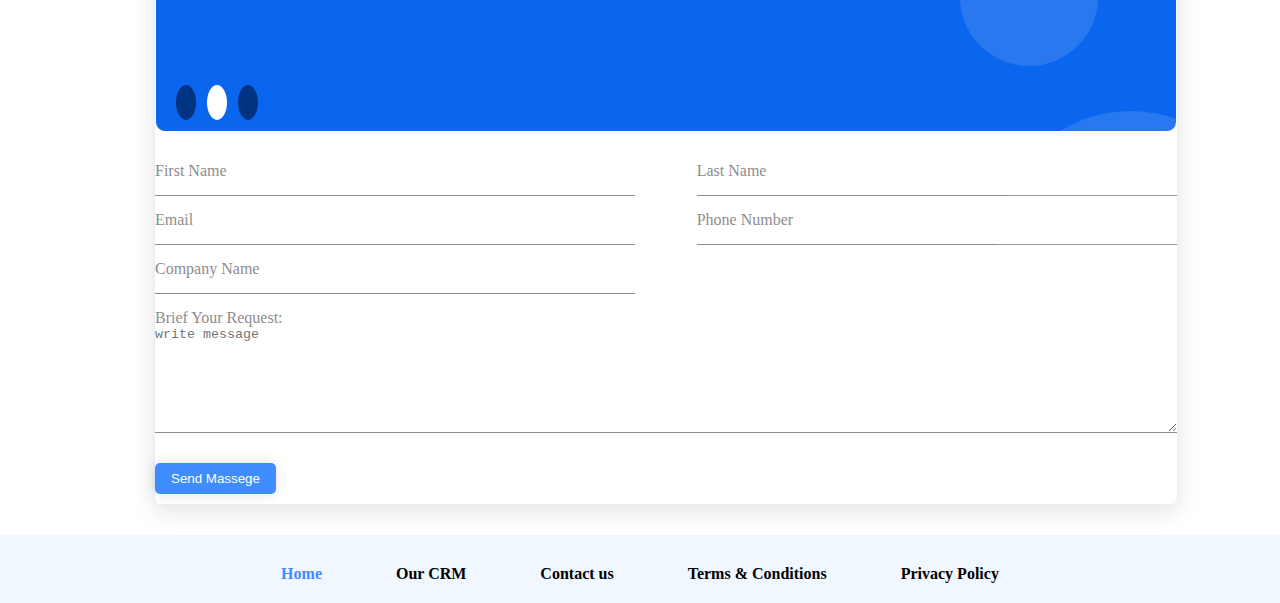
==== commit 2a136c35: "updated" ====
--- a/Index.html
+++ b/Index.html
@@ -17,15 +17,7 @@
 <body>
 
     <div class="header-sec">
-        <!-- <div class="nav">
-            <h3>CRM HAI</h3>
-            <ul>
-                <li> <a class="active" href="Home">Home</a></li>
-                <li> <a href="features">Features</a></li>
-                <li> <a href="contact">Contact us</a></li>
-            </ul>
-            <button>Login</button>
-        </div> -->
+
         <div class="nav">
             <div class="navbar">
                 <h3>CRM HAI</h3>
--- a/style.css
+++ b/style.css
@@ -137,6 +137,8 @@
 }
 .leads-sec img {
   width: 83%;
+  height: 303px;
+  object-fit: contain;
 }
 .leads-sec .solution {
   display: flex;
--- a/responsive.css
+++ b/responsive.css
@@ -76,6 +76,12 @@
   .nav .login.show {
     display: block;
     width: fit-content;
+    position: absolute;
+    top: 179px;
+    z-index: 1;
+  }
+  .nav ul li a {
+    margin: 28px;
   }
   .nav h3 {
     display: block !important;
@@ -91,20 +97,22 @@
     /* right: -100%; */
     right: -586px;
   }
-  .nav ul.show {
-    right: 0 !important;
-  }
+  /* .nav ul.show {
+  } */
   .header-sec {
     overflow-x: hidden;
     width: 100vw;
   }
-  /* .nav-links .show{
+  .nav ul.show {
+    height: 162px;
+    background: #fff;
     position: fixed;
-    top: 49px;
-    right:0;
-    background: #333;
-    transition: 0.5s;
-  } */
+    top: 60px;
+    width: 100%;
+    right: 100%;
+    z-index: 1;
+    right: 0 !important;
+  }
 }
 form .form-control {
   width: 100%;
@@ -136,6 +144,9 @@
   .nav ul {
     padding-left: 44px;
   }
+  form .form-control {
+    width: 47%;
+  }
 }
 @media (min-width: 991px) {
   .header-sec {
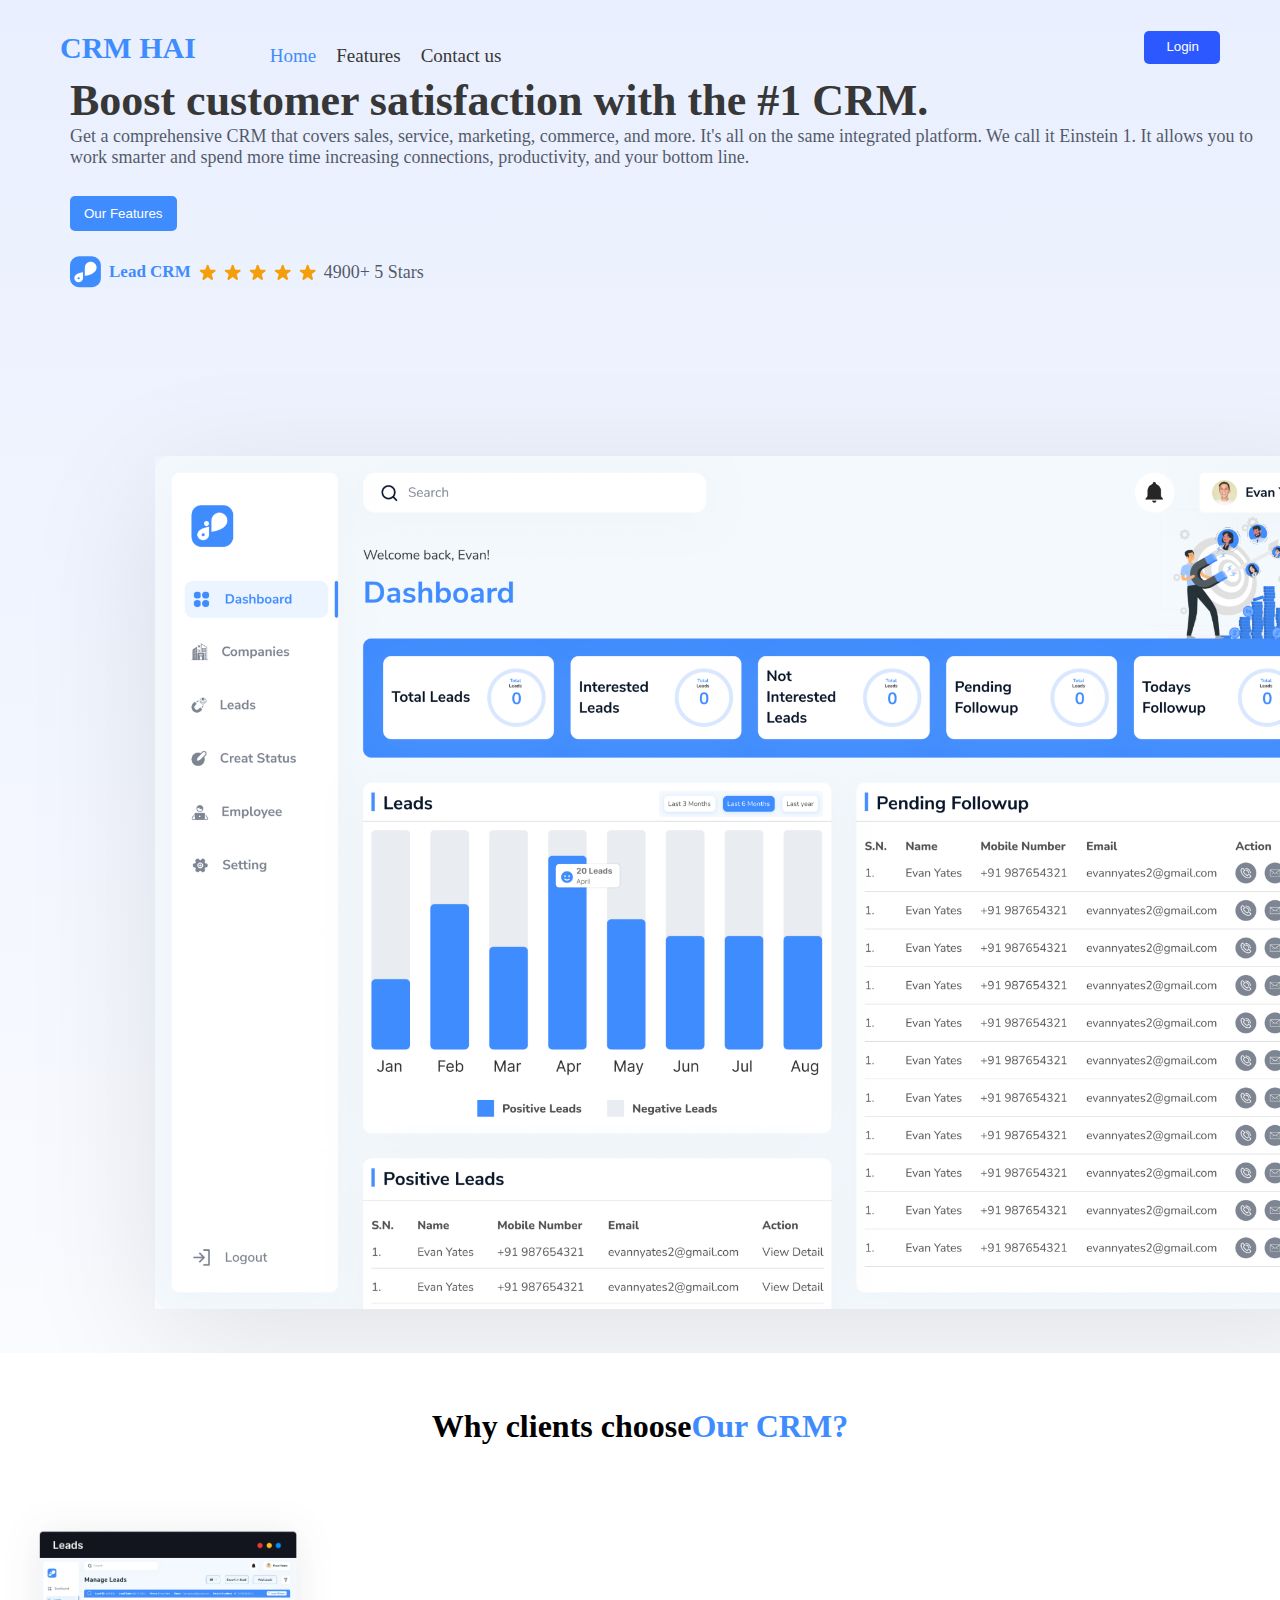
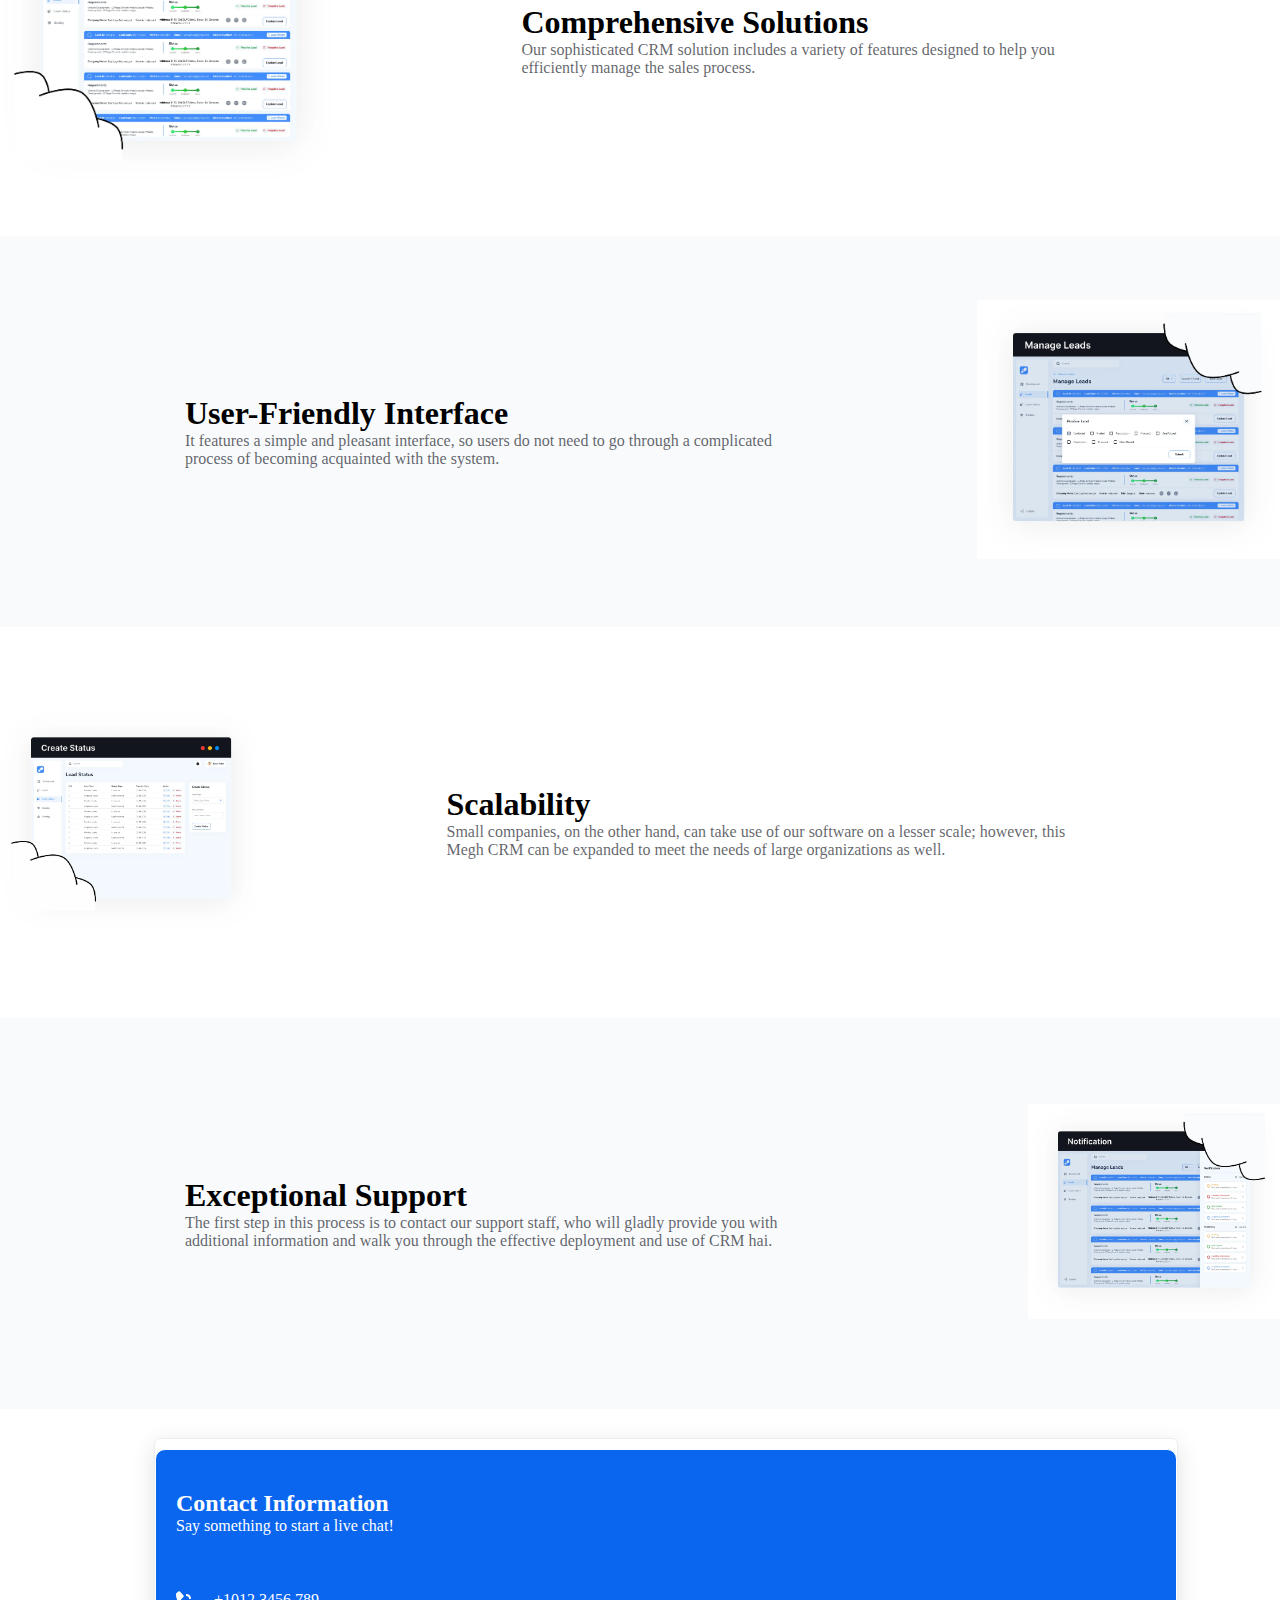
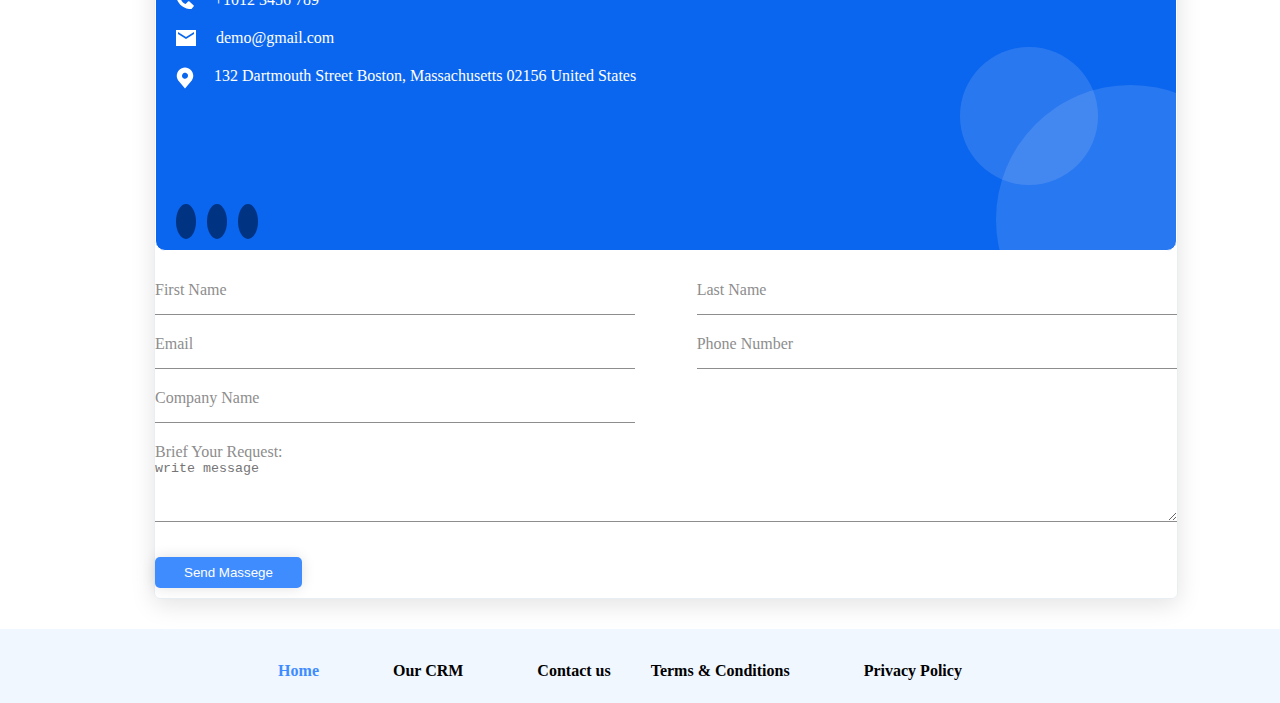
==== commit 86112fff: "code updated" ====
--- a/Index.html
+++ b/Index.html
@@ -4,7 +4,8 @@
 <head>
     <meta charset="UTF-8">
     <meta name="viewport" content="width=device-width, initial-scale=1.0">
-    <title>Document</title>
+    <title>CRM</title>
+    <link rel="icon" href="assets/images/C.svg" type="images/x-icon">
     <link href="https://cdn.jsdelivr.net/npm/bootstrap@5.0.2/dist/css/bootstrap.min.css" rel="stylesheet"
         integrity="sha384-EVSTQN3/azprG1Anm3QDgpJLIm9Nao0Yz1ztcQTwFspd3yD65VohhpuuCOmLASjC" crossorigin="anonymous">
     <link rel="stylesheet" href="https://cdnjs.cloudflare.com/ajax/libs/font-awesome/6.6.0/css/all.min.css"
@@ -69,7 +70,7 @@
         <div class="leads-sec">
             <div class="row">
                 <div class="col-lg-6 col-12">
-                    <img src="assets/images/leads.svg" alt="leads">
+                    <img src="assets/images/leads.webp" alt="leads">
 
                 </div>
                 <div class="col-lg-6 col-12 solution">
@@ -94,7 +95,7 @@
                         </p>
                     </div>
                     <div class="col-lg-6 col-12">
-                        <img src="assets/images/manage leads.svg" alt="leads">
+                        <img src="assets/images/manage leads.webp" alt="leads">
                     </div>
                 </div>
             </div>
@@ -106,7 +107,7 @@
             <div class="row">
 
                 <div class="col-lg-6 col-12">
-                    <img src="assets/images/scalability.svg" alt="leads">
+                    <img src="assets/images/scalability.webp" alt="leads">
 
                 </div>
                 <div class="col-lg-6 col-12 solution">
@@ -133,7 +134,7 @@
                         </p>
                     </div>
                     <div class="col-lg-6 col-12">
-                        <img src="assets/images/notifications.svg" alt="leads">
+                        <img src="assets/images/notifications.webp" alt="leads">
                     </div>
                 </div>
             </div>
@@ -231,7 +232,7 @@
 
                         <div class="form-control textarea">
                             <label for="message">Brief Your Request:</label>
-                            <textarea name="message" id="" cols="30" rows="7" placeholder="write message"></textarea>
+                            <textarea name="message" id="" cols="30" rows="4" placeholder="write message"></textarea>
                         </div>
                         <div class="d-flex justify-content-end w-100">
 
@@ -245,17 +246,21 @@
         </div>
     </div> <!--form-div end-->
 
-    <div class="container-fluid">
-        <div class="footer">
-            <ul>
-                <li><a class="active" href="#">Home</a></li>
-                <li><a href="#">Our CRM</a></li>
-                <li><a href="#">Contact us</a></li>
-                <li><a href="#">Terms & Conditions</a></li>
-                <li><a href="#">Privacy Policy</a></li>
-            </ul>
-        </div>
-    </div>
+
+    <div class="footer">
+        <div class="footer-content1">
+            <li><a class="active" href="#">Home</a></li>
+            <li><a href="#">Our CRM</a></li>
+            <li><a href="#">Contact us</a></li>
+        </div>
+
+        <div class="footer-content2">
+            <li><a href="#">Terms & Conditions</a></li>
+            <li><a href="#">Privacy Policy</a></li>
+        </div>
+
+    </div>
+
 
 
 
--- a/style.css
+++ b/style.css
@@ -48,7 +48,7 @@
   text-decoration-line: none;
   color: #373737;
   font-weight: 500;
-  font-size: 22px;
+  font-size: 19px;
 }
 .nav ul li .active {
   color: #3f8cff;
@@ -84,7 +84,11 @@
 } */
 .dashbard-container .dashboard img {
   width: 100%;
-  /* margin-left: -14px; */
+  margin-left: -11px;
+}
+.dashbard-container {
+  width: 100%;
+  overflow: hidden;
 }
 .dashbard-container .left-sec h1 {
   font-size: 44px;
@@ -131,20 +135,22 @@
 .client-sec .title h1 {
   text-align: center;
   font-weight: 700;
+  padding-top: 25px;
 }
 .client-sec span {
   color: #3f8cff;
 }
 .leads-sec img {
-  width: 83%;
-  height: 303px;
+  width: 100%;
+  height: 387px;
   object-fit: contain;
 }
 .leads-sec .solution {
   display: flex;
   flex-direction: column;
   justify-content: center;
-  width: 30%;
+  /* width: 30%; */
+  /* padding: 0 185px; */
 }
 .leads-sec .solution p {
   color: #12141dad;
@@ -267,7 +273,7 @@
   border-image: initial;
   padding-top: 0px;
   border-bottom: 1px solid #8d8d8d !important;
-  margin-bottom: 15px;
+  margin-bottom: 20px;
   width: 100%;
 }
 
@@ -357,11 +363,12 @@
 button.light {
   color: #fff;
   background-color: #3f8cff;
-  padding: 8px 16px;
+  padding: 8px 29px;
   border-radius: 5px;
   margin-top: 15px;
   border: none;
   box-shadow: 0px 0px 14px 0px rgba(0, 0, 0, 0.12);
+  margin-right: 10px;
 }
 form .form-control {
   width: 47%;
@@ -385,10 +392,16 @@
   padding: 10px;
   border-radius: 50%;
 }
-.icons .fa-instagram {
+.icons .fa-twitter:hover,
+.fa-instagram:hover,
+.fa-facebook:hover {
+  background-color: #fff;
+  color: #000;
+}
+/* .icons .fa-instagram {
   background-color: #fff !important;
   color: #000 !important;
-}
+} */
 .icons {
   /* position: relative;
   bottom: -139px; */
@@ -402,21 +415,28 @@
 
 .footer {
   background: #f1f7ff;
-  padding: 20px;
-  position: sticky;
-  bottom: 0;
-}
-.footer ul {
+  padding: 23px;
+  /* position: fixed;
+  bottom: 0; */
+  width: 100%;
+
+  display: flex;
+
+  align-items: center;
+}
+/* .footer .footer-content1,
+.footer-content2 {
   display: flex;
   justify-content: center;
   gap: 74px;
   align-items: center;
   margin-top: 10px;
-}
-.footer ul li {
+  margin-right: 43px;
+} */
+.footer li {
   list-style: none;
 }
-.footer ul li a {
+.footer li a {
   text-decoration-line: none;
   color: #000;
   font-weight: 600;
@@ -432,9 +452,106 @@
 .circles .img1 {
   position: absolute;
   right: 0;
+  bottom: -18px;
 }
 .circles .img2 {
   position: absolute;
   right: 78px;
   bottom: 65px;
 }
+.Thankyou {
+  display: flex;
+  flex-direction: column;
+  justify-content: center;
+  align-items: center;
+  margin-top: 82px;
+}
+.thankyou-content {
+  display: flex;
+  flex-direction: column;
+  justify-content: center;
+  align-items: center;
+}
+.thankyou-content h1,
+h3 {
+  margin: 0;
+  color: #817c7c;
+}
+.thankyou-content h1 {
+  padding-bottom: 17px;
+  font-weight: 600;
+}
+.thankyou-content h3 {
+  padding-bottom: 10px;
+  font-size: 23px;
+}
+.thankyou-content button {
+  padding: 10px 50px;
+  background: #3f8cff;
+  color: #fff;
+  border: none;
+  border-radius: 5px;
+  margin-top: 28px;
+  box-shadow: 0px 0px 14px 0px rgba(0, 0, 0, 0.12);
+  font-weight: 600px;
+}
+.privacy-header {
+  position: relative;
+  height: 300px;
+  display: flex;
+  align-items: center;
+}
+.privacy-header h1 {
+  position: relative;
+  z-index: 1;
+  padding-left: 40px;
+  font-size: 42px;
+  font-weight: 700;
+}
+.privacy-header img {
+  width: 100%;
+  height: 100%;
+  position: absolute;
+  top: 0;
+}
+.privacy-content .prsnl-data,
+.subject,
+.cookies {
+  background: #e9effe;
+  padding: 23px 49px;
+  margin-bottom: 7px;
+}
+.privacy-content .prsnl-data h3,
+.subject h3,
+.cookies h3,
+.privacy-content .header-content h3 {
+  font-weight: 600;
+  color: #0c0f1e;
+  font-size: 20px;
+  margin-bottom: 7px;
+  font-family: "Plus Jakarta Sans", sans-serif;
+}
+.privacy-content .prsnl-data p,
+.subject p,
+.cookies p {
+  color: #525252;
+  font-family: "Plus Jakarta Sans", sans-serif;
+}
+.header-content p {
+  color: #525252;
+}
+.header-content h3 {
+  font-weight: 500;
+  color: #0c0f1e;
+  font-size: 22px;
+  margin-bottom: 7px;
+}
+.header-content {
+  margin-bottom: 7px;
+}
+/* .prsnl-data {
+  padding: 23px 37px;
+} */
+.privacy-content .header-content {
+  padding: 16px 49px;
+}
--- a/responsive.css
+++ b/responsive.css
@@ -92,10 +92,9 @@
   }
   .nav ul {
     padding: 0;
-    position: relative;
+    position: absolute;
     transition: 0.3s;
-    /* right: -100%; */
-    right: -586px;
+    right: 100%;
   }
   /* .nav ul.show {
   } */
@@ -113,12 +112,58 @@
     z-index: 1;
     right: 0 !important;
   }
-}
-form .form-control {
-  width: 100%;
-}
-.form {
-  flex-direction: column;
+
+  form .form-control {
+    width: 100%;
+  }
+  .form {
+    flex-direction: column;
+  }
+  .footer {
+    justify-content: space-around;
+    /* margin-top: 46px; */
+    padding: 6px 10px;
+  }
+  .footer-content2 {
+    margin-top: -34px;
+  }
+  .dashbard-container .dashboard img {
+    margin-left: 2px;
+    padding: 20px;
+  }
+  .footer li {
+    margin: 10px;
+  }
+  .privacy-header h1 {
+    font-size: 20px;
+    padding-left: 21px;
+  }
+  .privacy-header {
+    height: 160px;
+  }
+  .privacy-content .header-content {
+    padding: 18px 21px;
+  }
+  .header-content p {
+    font-size: 14px;
+    margin-bottom: 0;
+  }
+  .privacy-content .prsnl-data,
+  .subject,
+  .cookies {
+    padding: 18px 21px;
+  }
+  .privacy-content .prsnl-data p,
+  .subject p,
+  .cookies p {
+    font-size: 14px;
+  }
+  .privacy-content .prsnl-data h3,
+  .subject h3,
+  .cookies h3,
+  .privacy-content .header-content h3 {
+    font-size: 17px;
+  }
 }
 
 @media (min-width: 768px) {
@@ -136,7 +181,12 @@
     width: 100%;
   }
   .dashbard-container .dashboard img {
-    margin-left: -14px;
+    margin-left: 115px;
+
+    box-shadow: 0px 31.45px 125.8px 0px rgba(0, 0, 0, 0.1);
+  }
+  .dashboard {
+    padding: 40px;
   }
   .nav {
     margin-inline: 60px;
@@ -146,11 +196,28 @@
   }
   form .form-control {
     width: 47%;
+  }
+  .leads-sec .solution {
+    padding: 0 185px;
+  }
+
+  .footer .footer-content1,
+  .footer-content2 {
+    display: flex;
+    justify-content: space-between;
+    gap: 74px;
+    align-items: center;
+    margin-top: 10px;
+    margin-right: 40px;
+  }
+
+  .footer {
+    justify-content: center;
   }
 }
 @media (min-width: 991px) {
   .header-sec {
-    background: #e9effe;
+    background: linear-gradient(180deg, #e9effe, #e9effe3d);
   }
   .nav .login {
     display: block;
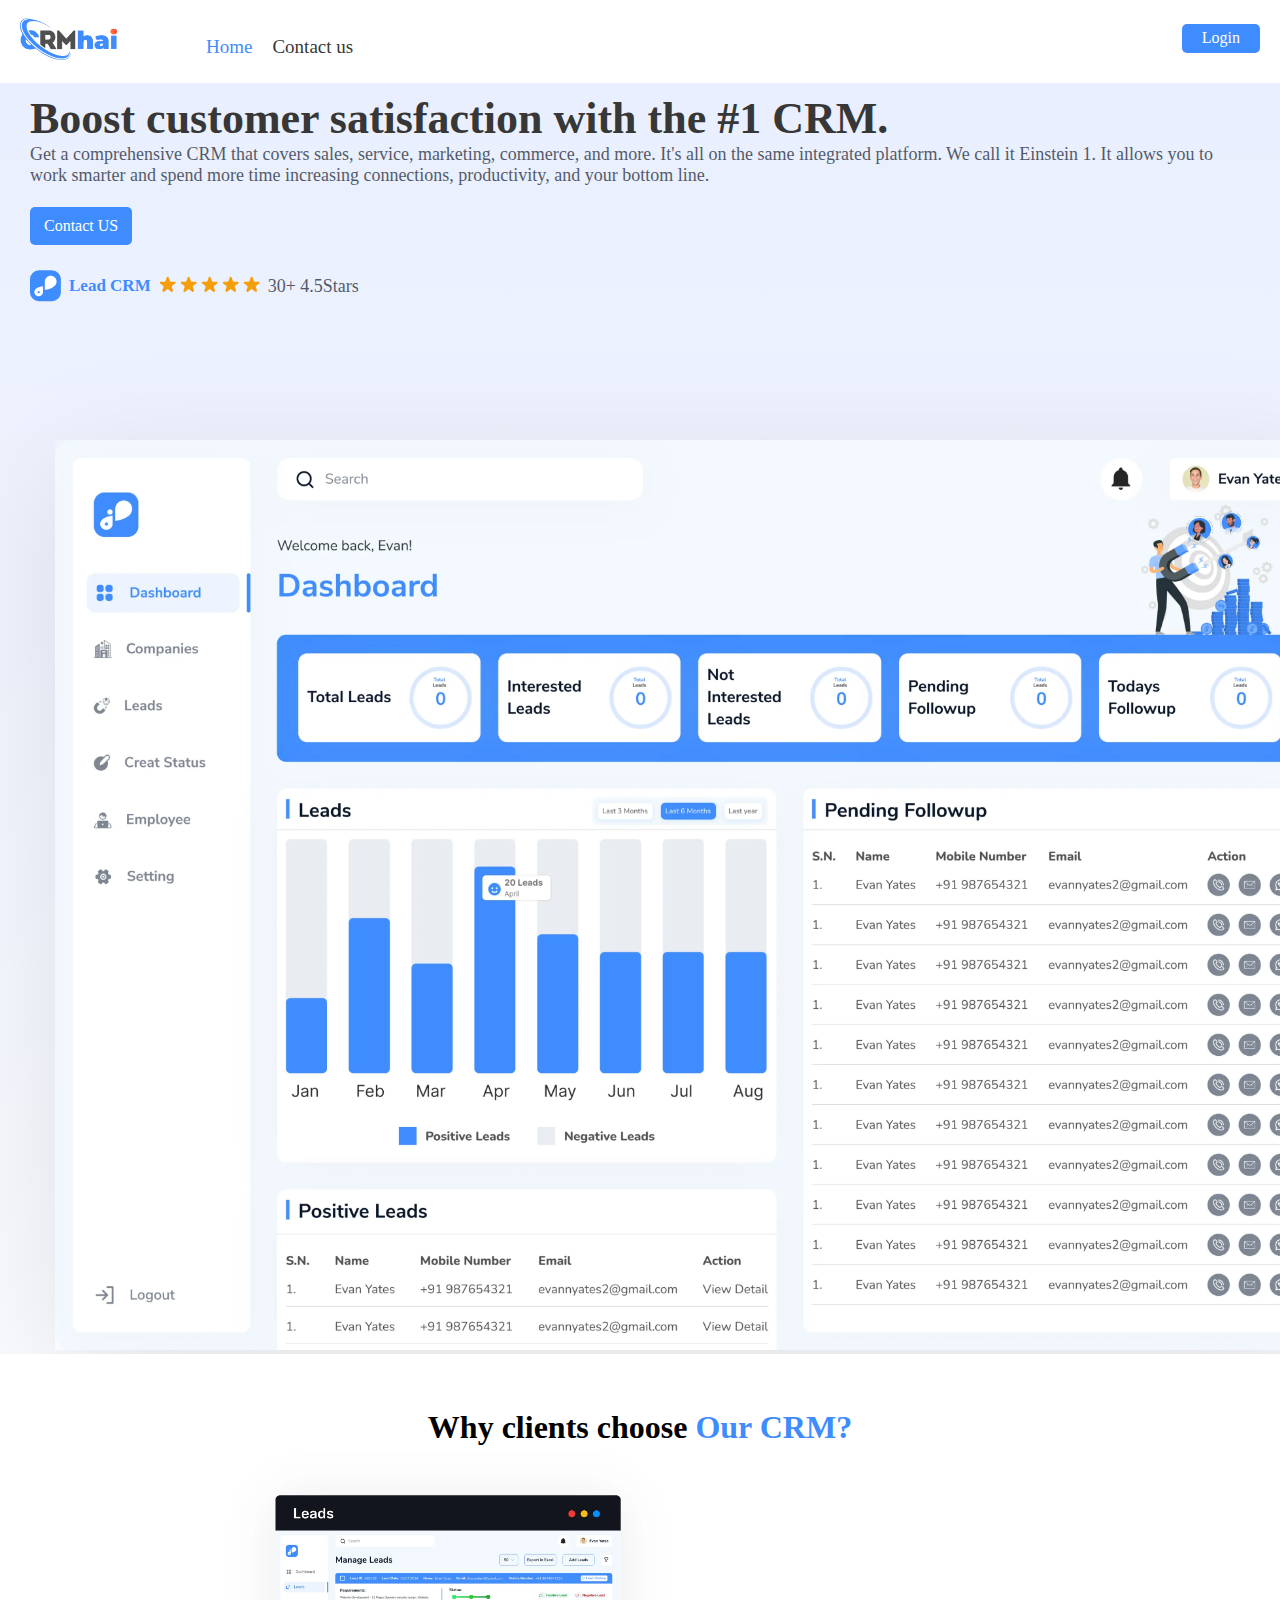
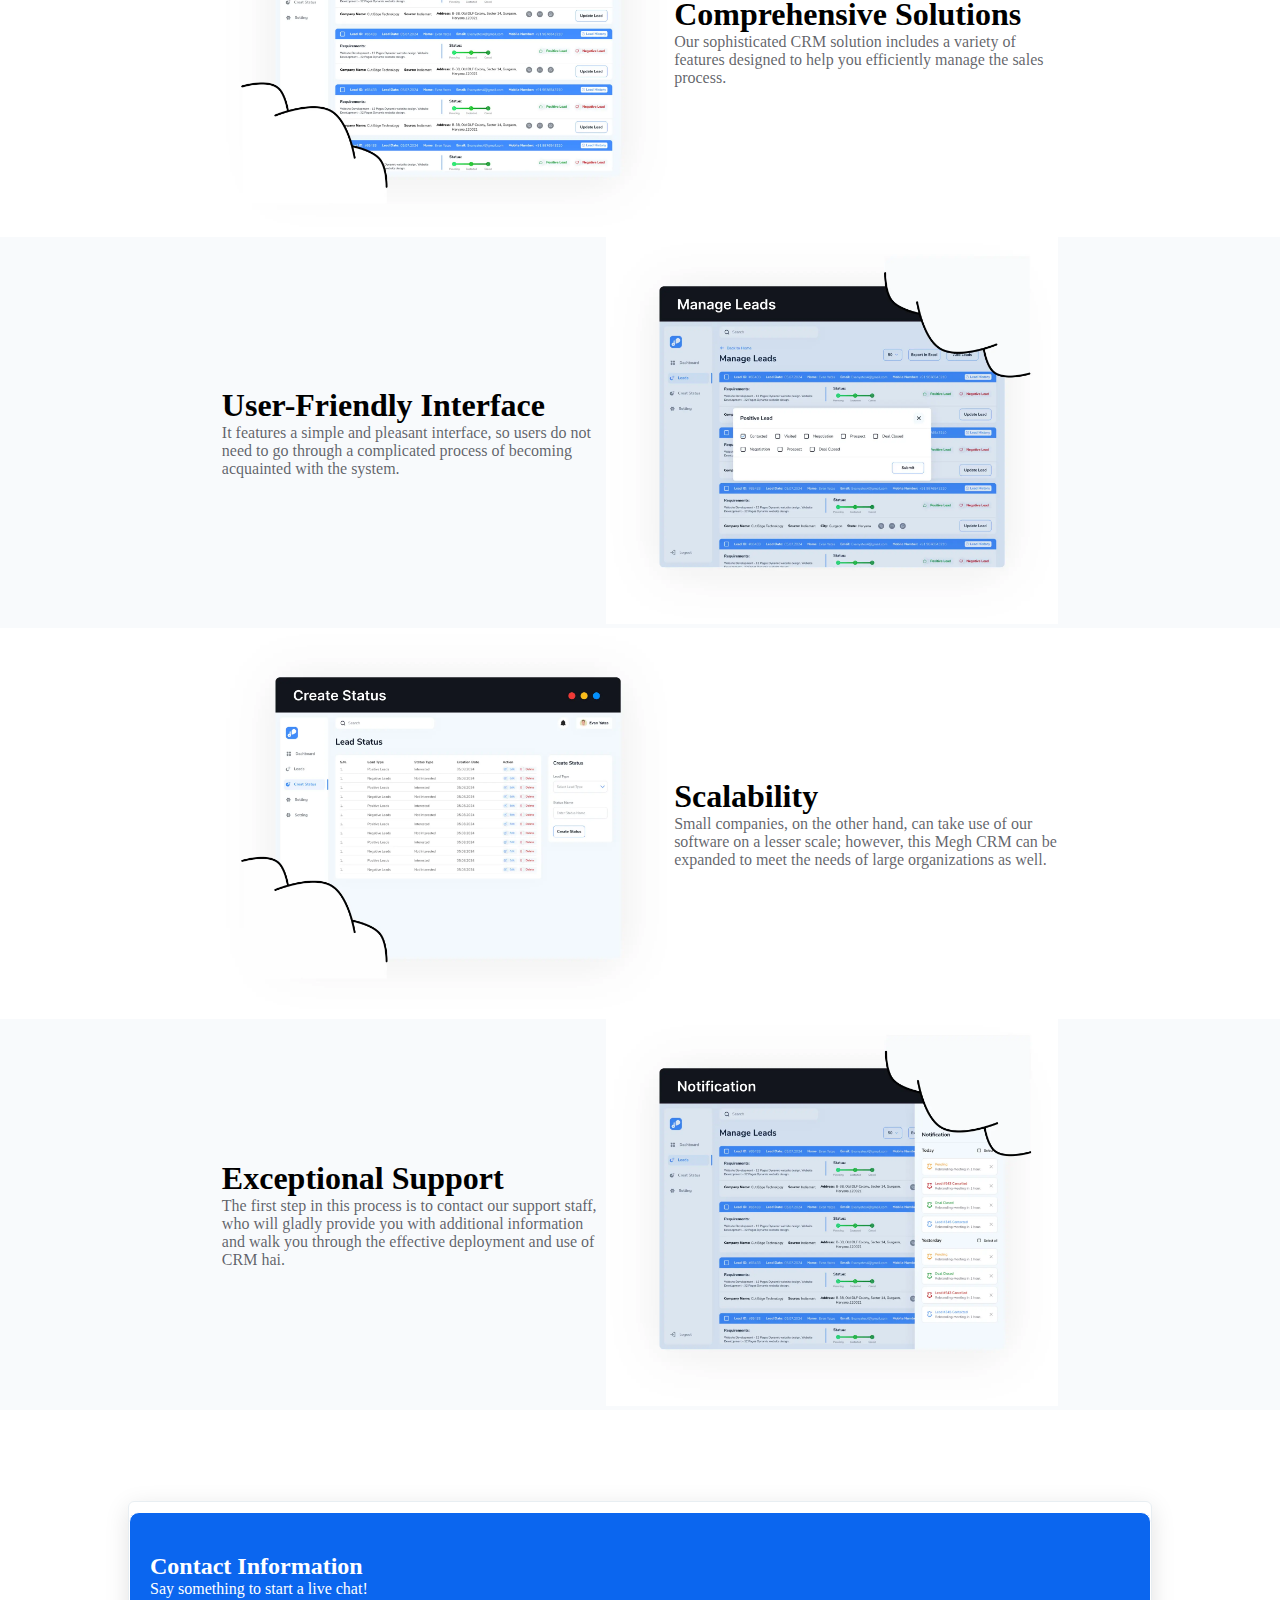
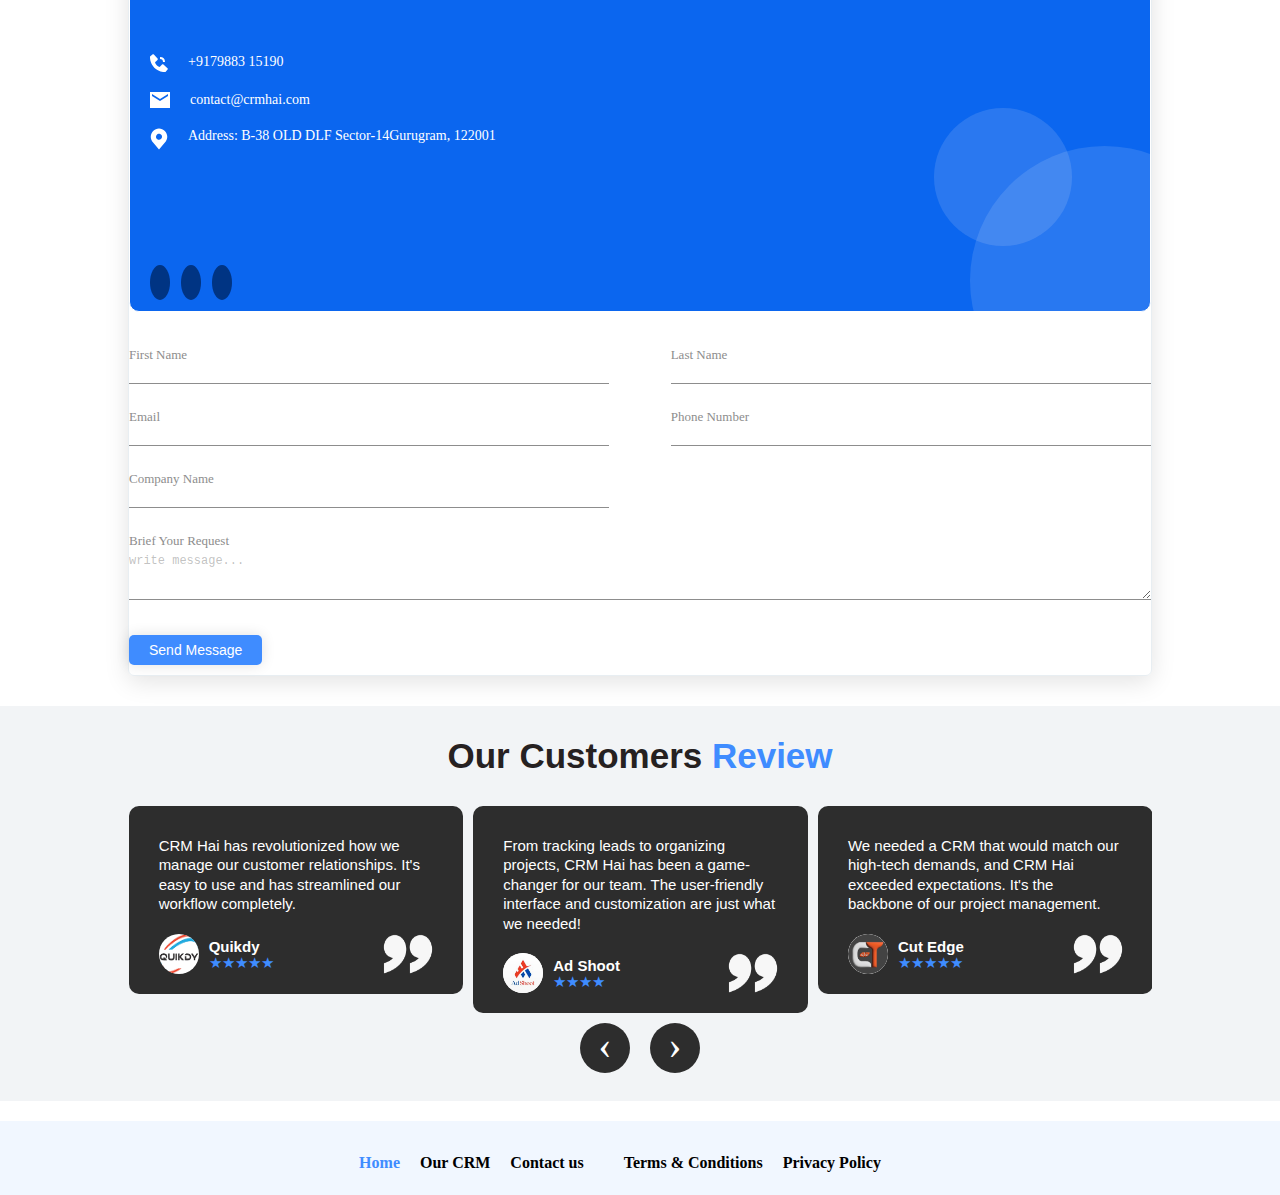
==== commit 5c5e58c9: "cpanel code" ====
--- a/Index.html
+++ b/Index.html
@@ -11,6 +11,7 @@
     <link rel="stylesheet" href="https://cdnjs.cloudflare.com/ajax/libs/font-awesome/6.6.0/css/all.min.css"
         integrity="sha512-Kc323vGBEqzTmouAECnVceyQqyqdsSiqLQISBL29aUW4U/M7pSPA/gEUZQqv1cwx4OnYxTxve5UMg5GT6L4JJg=="
         crossorigin="anonymous" referrerpolicy="no-referrer" />
+    <link rel="stylesheet" href="https://cdnjs.cloudflare.com/ajax/libs/OwlCarousel2/2.3.4/assets/owl.carousel.min.css" />
     <link rel="stylesheet" href="style.css" class="css">
     <link rel="stylesheet" href="responsive.css" class="css">
 </head>
@@ -21,14 +22,17 @@
 
         <div class="nav">
             <div class="navbar">
-                <h3>CRM HAI</h3>
-                <ul class="nav-links">
-                    <li><a class="active" href="Home">Home</a></li>
-                    <li><a href="features">Features</a></li>
-                    <li><a href="contact">Contact us</a></li>
+
+                <img class="logo" src="assets/images/crmlogo.webp" alt="logo">
+               
+            </div>
+            <div class="items">
+                 <ul>
+                    <li><a class="active" href="index.html">Home</a></li>
+                    <li><a href="Contact.html">Contact us</a></li>
                 </ul>
-            </div>
-            <button class="login">Login</button>
+                <a class="login" href="http://dashboard.crmhai.com/login">Login</a>
+            </div>
             <button class="nav-toggle">☰</button>
 
         </div>
@@ -43,21 +47,23 @@
                             on the same integrated platform. We call it Einstein 1. It allows you to work smarter and
                             spend more time increasing connections, productivity, and your bottom line.
                         </p>
-                        <button class="feature">Our Features</button>
+                        <a href="/Contact.html" class="feature">Contact US</a>
                         <div class="logo">
                             <img src="assets/images/Company's logo.svg" alt="logo">
                             <span>Lead CRM</span>
-                            <img src="assets/images/star.svg" alt="star">
-                            <img src="assets/images/star.svg" alt="star">
-                            <img src="assets/images/star.svg" alt="star">
-                            <img src="assets/images/star.svg" alt="star">
-                            <img src="assets/images/star.svg" alt="star">
-                            <p>4900+ 5 Stars</p>
+                            <div>
+                                <img src="assets/images/star.svg" alt="star">
+                                <img src="assets/images/star.svg" alt="star">
+                                <img src="assets/images/star.svg" alt="star">
+                                <img src="assets/images/star.svg" alt="star">
+                                <img src="assets/images/star.svg" alt="star">
+                            </div>
+                            <p>30+ 4.5Stars</p>
                         </div>
                     </div>
                 </div>
                 <div class="col-lg-8 col-12 dashboard">
-                    <img src="assets/images/dashboard.png" alt="dashbaoard">
+                    <img src="assets/images/dashboard.webp" alt="dashbaoard">
                 </div>
             </div>
         </div>
@@ -65,7 +71,7 @@
 
     <div class="client-sec">
         <div class="title">
-            <h1>Why clients choose<span>Our CRM?</span> </h1>
+            <h1>Why clients choose<span> Our CRM?</span> </h1>
         </div>
         <div class="leads-sec">
             <div class="row">
@@ -168,8 +174,9 @@
     </div> -->
     <!--form-div start-->
     <div class=" vedio-para-img-div form-sec" id="contact">
-        <div class="container-fluid">
+        <div class="container-fluid form-sec">
             <div class="row form-div">
+
 
                 <div class="col-lg-5 col-12">
                     <div class="contact-div">
@@ -180,15 +187,17 @@
                         <div class="personal-info">
                             <div class="phone">
                                 <img src="assets/images/contact/ph..svg" alt="ph">
-                                <p>+1012 3456 789</p>
+                                <p>+9179883 15190</p>
                             </div>
                             <div class="msg">
                                 <img src="assets/images/contact/msg.svg" alt="msg">
-                                <p>demo@gmail.com</p>
+                                <p> contact@crmhai.com
+
+                                </p>
                             </div>
                             <div class="location">
                                 <img src="assets/images/contact/location.svg" alt="location">
-                                <p>132 Dartmouth Street Boston, Massachusetts 02156 United States</p>
+                                <p> Address: B-38 OLD DLF Sector-14Gurugram, 122001</p>
                             </div>
                         </div>
                         <div>
@@ -206,37 +215,34 @@
                 </div>
 
                 <div class="col-lg-7 col-12">
-                    <form id="contactForm" method="post">
+                   <form id="contactForm" method="post">
                         <div class="form-control">
                             <label for="firstname">First Name</label>
-                            <input type="text" name="name" required>
+                            <input type="text" id="firstname" name="name" required>
                         </div>
                         <div class="form-control">
                             <label for="lastname">Last Name</label>
-                            <input type="text" name="lname" required>
+                            <input type="text" id="lastname" name="lname" required>
                         </div>
                         <div class="form-control">
                             <label for="email">Email</label>
-                            <input type="email" name="email" required>
-
-                        </div>
-
+                            <input type="email" id="email" name="email" required>
+                        </div>
                         <div class="form-control">
                             <label for="phone">Phone Number</label>
-                            <input type="tel" name="phone" required placeholder="">
+                            <input type="tel" id="phone" name="phone" required>
                         </div>
                         <div class="form-control">
                             <label for="companyname">Company Name</label>
-                            <input type="text" name="Cname" required>
-                        </div>
-
+                            <input type="text" id="companyname" name="Cname" required>
+                        </div>
                         <div class="form-control textarea">
-                            <label for="message">Brief Your Request:</label>
-                            <textarea name="message" id="" cols="30" rows="4" placeholder="write message"></textarea>
+                            <label for="message">Brief Your Request</label>
+                            <textarea id="message" name="message" cols="30" rows="3"
+                                placeholder="write message..."></textarea>
                         </div>
                         <div class="d-flex justify-content-end w-100">
-
-                            <button type="submit" class="light" id="sendButton">Send Massege</button>
+                            <button type="submit" class="light" id="sendButton">Send Message</button>
                         </div>
                     </form>
 
@@ -246,19 +252,177 @@
         </div>
     </div> <!--form-div end-->
 
+
+        <div class="review-section">
+      <h3>Our Customers <span>Review</span></h3>
+      <div class="slider">
+        <div class="owl-carousel owl">
+          <div class="item">
+            <div class="item-content">
+              <!--  -->
+              <p>
+CRM Hai has revolutionized how we manage our customer relationships. It's easy to use and has streamlined our workflow completely.
+              </p>
+
+              <div class="about-review-customer">
+                <div class="left-about-review-customer">
+                  <img src="assets/images/quikdy.png" alt="" />
+                  <div class="rev-img">
+                    <h5>Quikdy</h5>
+                    <div class="stars-container">5</div>
+                  </div>
+                </div>
+                <img src="assets/images/invertedComa.png" alt="" />
+              </div>
+            </div>
+          </div>
+          <div class="item">
+            <div class="item-content">
+              <!--  -->
+              <p>
+               From tracking leads to organizing projects, CRM Hai has been a game-changer for our team. The user-friendly interface and customization are just what we needed!
+              </p>
+
+              <div class="about-review-customer">
+                <div class="left-about-review-customer">
+                  <img src="assets/images/adshoot.png" alt="" />
+                  <div class="rev-img">
+                    <h5>Ad Shoot</h5>
+                    <div class="stars-container">4</div>
+                  </div>
+                </div>
+                <img src="assets/images/invertedComa.png" alt="" />
+              </div>
+            </div>
+          </div>
+          <div class="item">
+            <div class="item-content">
+              <!--  -->
+              <p>
+               We needed a CRM that would match our high-tech demands, and CRM Hai exceeded expectations. It's the backbone of our project management.
+              </p>
+
+              <div class="about-review-customer">
+                <div class="left-about-review-customer">
+                  <img src="assets/images/CET.png" alt="" />
+                  <div class="rev-img">
+                    <h5>Cut Edge</h5>
+                    <div class="stars-container">5</div>
+                  </div>
+                </div>
+                <img src="assets/images/invertedComa.png" alt="" />
+              </div>
+            </div>
+          </div>
+          <div class="item">
+            <div class="item-content">
+              <!--  -->
+              <p>
+                With CRM Hai, we’ve been able to manage our clients more efficiently than ever. It’s a must-have for any growing business.
+              </p>
+
+              <div class="about-review-customer">
+                <div class="left-about-review-customer">
+                  <img src="assets/images/profile-pic.png" alt="" />
+                  <div class="rev-img">
+                    <h5>Insite Gravitty</h5>
+                    <div class="stars-container">5</div>
+                  </div>
+                </div>
+                <img src="assets/images/invertedComa.png" alt="" />
+              </div>
+            </div>
+          </div>
+          <div class="item">
+            <div class="item-content">
+              <!--  -->
+              <p>
+               CRM Hai has transformed the way we engage with our customers. It helps us focus on building stronger relationships.   </p>
+
+              <div class="about-review-customer">
+                <div class="left-about-review-customer">
+                  <img src="assets/images/suppkart.svg" alt="" />
+                  <div class="rev-img">
+                    <h5>Suppkart</h5>
+                    <div class="stars-container">4</div>
+                  </div>
+                </div>
+                <img src="assets/images/invertedComa.png" alt="" />
+              </div>
+            </div>
+          </div>
+          <div class="item">
+            <div class="item-content">
+              <!--  -->
+              <p>
+             CRM Hai is a reliable tool for tracking sales and customer interactions, boosting our overall productivity.
+              </p>
+
+              <div class="about-review-customer">
+                <div class="left-about-review-customer">
+                  <img src="assets/images/profile-pic.png" alt="" />
+                  <div class="rev-img">
+                    <h5>Magnificent</h5>
+                    <div class="stars-container">5</div>
+                  </div>
+                </div>
+                <img src="assets/images/invertedComa.png" alt="" />
+              </div>
+            </div>
+          </div>
+          <div class="item">
+            <div class="item-content">
+              <!--  -->
+              <p>
+             With CRM Hai, our team can handle leads more efficiently. It’s an indispensable tool for our business.
+              </p>
+
+              <div class="about-review-customer">
+                <div class="left-about-review-customer">
+                  <img src="assets/images/profile-pic.png" alt="" />
+                  <div class="rev-img">
+                    <h5>RIS</h5>
+                    <div class="stars-container">5</div>
+                  </div>
+                </div>
+                <img src="assets/images/invertedComa.png" alt="" />
+              </div>
+            </div>
+          </div>
+          <div class="item">
+            <div class="item-content">
+              <!--  -->
+              <p>
+             CRM Hai has made managing client data so much easier, allowing us to focus more on providing value.
+              </p>
+
+              <div class="about-review-customer">
+                <div class="left-about-review-customer">
+                  <img src="assets/images/profile-pic.png" alt="" />
+                  <div class="rev-img">
+                    <h5>Career Define</h5>
+                    <div class="stars-container">4</div>
+                  </div>
+                </div>
+                <img src="assets/images/invertedComa.png" alt="" />
+              </div>
+            </div>
+          </div>
+        </div>
+      </div>
+    </div>
 
     <div class="footer">
         <div class="footer-content1">
-            <li><a class="active" href="#">Home</a></li>
-            <li><a href="#">Our CRM</a></li>
-            <li><a href="#">Contact us</a></li>
+            <li><a class="footer-link active" href="Home.html">Home</a></li>
+            <li><a class="footer-link" href="https://www.dashboard.crmhai.com/login">Our CRM</a></li>
+            <li> <a class="footer-link" href="Contact.html">Contact us</a></li>
         </div>
 
         <div class="footer-content2">
-            <li><a href="#">Terms & Conditions</a></li>
-            <li><a href="#">Privacy Policy</a></li>
-        </div>
-
+            <li><a class="footer-link" href="https://crmhai.com/terms&conditions.html">Terms & Conditions</a></li>
+            <li><a class="footer-link" href="Privacypolicy.html">Privacy Policy</a></li>
+        </div>
     </div>
 
 
@@ -268,17 +432,136 @@
     <script src="https://cdn.jsdelivr.net/npm/bootstrap@5.0.2/dist/js/bootstrap.bundle.min.js"
         integrity="sha384-MrcW6ZMFYlzcLA8Nl+NtUVF0sA7MsXsP1UyJoMp4YLEuNSfAP+JcXn/tWtIaxVXM"
         crossorigin="anonymous"></script>
-
+            <script src="https://cdnjs.cloudflare.com/ajax/libs/jquery/3.7.1/jquery.min.js"></script>
+    <script src="https://cdnjs.cloudflare.com/ajax/libs/OwlCarousel2/2.3.4/owl.carousel.min.js"></script>
+<script>
+      $(".owl-carousel").owlCarousel({
+        loop: true,
+        margin: 10,
+        nav: true,
+        autoplay: true,
+        autoplaySpeed:2000,
+        responsive: {
+          0: {
+            items: 1,
+          },
+          900: {
+            items: 3,
+          },
+        },
+      });
+    </script>
     <script>
         const navtoggle = document.querySelector('.nav-toggle');
-        const navlinks = document.querySelector('.nav-links');
-        const button = document.querySelector('.login');
+        const navlinks = document.querySelector('.items');
         navtoggle.addEventListener("click", () => {
             navlinks.classList.toggle('show');
-            button.classList.toggle('show');
 
         })
+
     </script>
+    <script>
+        let footerLinks = document.querySelectorAll('.footer-link');
+
+        footerLinks.forEach((link) => {
+            link.addEventListener("click", function () {
+
+                footerLinks.forEach((elm) => elm.classList.remove('active'));
+
+
+                this.classList.add('active');
+            });
+        });
+
+
+    </script>
+        <script>
+        document.addEventListener('DOMContentLoaded', function () {
+            updateStars();
+        });
+
+        function updateStars() {
+            const starsContainers = document.querySelectorAll('.stars-container');
+
+            starsContainers.forEach(function (starsContainer) {
+                const value = parseFloat(starsContainer.textContent);
+                starsContainer.innerHTML = '';
+
+                const fullStars = Math.min(Math.floor(value), 5);
+                const decimalPart = value % 1;
+
+                for (let i = 1; i <= fullStars; i++) {
+                    if (i === fullStars && decimalPart > 0) {
+                        createStarWithClass(starsContainer, '&#9733;', 'half-star');
+                    } else {
+                        createStar(starsContainer, '&#9733;');
+                    }
+                }
+            });
+        }
+
+        function createStar(container, content) {
+            const star = document.createElement('span');
+            star.className = 'star';
+            star.innerHTML = content;
+            container.appendChild(star);
+        }
+
+        function createStarWithClass(container, content, className) {
+            const star = document.createElement('span');
+            star.className = className;
+            star.innerHTML = content;
+            container.appendChild(star);
+        }
+    </script>
+    <script>
+        // Handle form submission
+        document.getElementById('contactForm').addEventListener('submit', function (event) {
+            event.preventDefault(); 
+            
+            // Access form fields
+            const firstname = document.getElementById('firstname').value;
+            const lastname = document.getElementById('lastname').value;
+            const email = document.getElementById('email').value;
+            const phone = document.getElementById('phone').value;
+            const company = document.getElementById('companyname').value;
+            const message = document.getElementById('message').value;
+
+            // Log the values (or handle them as needed)
+            console.log({
+                firstname,
+                lastname,
+                email,
+                phone,
+                company,
+                message
+            });
+
+            fetch('http://localhost:3000/postdata', {
+                method: 'POST',
+                headers: {
+                    'Content-Type': 'application/json',
+                },
+                body: JSON.stringify({
+                    firstname,
+                    lastname,
+                    email,
+                    phone,
+                    company,
+                    message
+                }),
+            })
+                .then(response => response.json())
+                .then(data => {
+                    console.log('Success:', data);
+                     document.getElementById('contactForm').reset();
+                })
+                .catch(error => {
+                    console.error('Error:', error);
+                });
+        });
+    </script>
+
 </body>
 
 </html>--- a/style.css
+++ b/style.css
@@ -19,6 +19,9 @@
   justify-content: space-between;
   padding-top: 0.5rem;
   padding-bottom: 0.5rem;
+}
+.navbar .logo {
+  width: 97px;
 }
 /* .nav-links {
   position: fixed;
@@ -54,23 +57,23 @@
   color: #3f8cff;
 }
 .nav .login {
-  padding: 8px 21px 10px 22px;
+  padding: 5px 20px 6px 20px;
   color: #ffff;
-  background-color: #2b59ff;
+  background-color: #3f8cff;
   border-radius: 5px;
   border: none;
   position: relative;
   display: block;
+  text-decoration: none;
 }
 
 .nav-toggle {
   display: none;
-  font-size: 26px;
+  font-size: 18px;
   background: none;
   border: none;
   color: #2b59ff;
   cursor: pointer;
-
   position: absolute;
   right: 11px;
   top: 24px;
@@ -111,15 +114,19 @@
   align-items: center;
 }
 .left-sec .feature {
-  padding: 10px 14px;
-  background: #3f8cff;
-  color: #fff;
-  border: none;
-  border-radius: 5px;
-  margin-top: 28px;
+      padding: 10px 14px;
+    background: #3f8cff;
+    color: #fff;
+    border: none;
+    border-radius: 5px;
+    display: block;
+    width: fit-content;
+    margin-top: 21px;
+    text-decoration: none;
 }
 .left-sec .logo {
   display: flex;
+  flex-wrap: wrap;
   gap: 8px;
   margin-top: 25px;
   align-items: center;
@@ -129,9 +136,9 @@
   color: #3f8cff;
   font-size: 17px;
 }
-/* .header-sec {
-  background: #e9effe;
-} */
+ .header-sec {
+    margin-top:83px;
+} 
 .client-sec .title h1 {
   text-align: center;
   font-weight: 700;
@@ -149,7 +156,7 @@
   display: flex;
   flex-direction: column;
   justify-content: center;
-  /* width: 30%; */
+  width: 30%;
   /* padding: 0 185px; */
 }
 .leads-sec .solution p {
@@ -166,6 +173,8 @@
   display: flex;
   justify-content: center;
   align-items: center;
+  width: 100%;
+  overflow: hidden;
 }
 
 /* .leads-sec .row {
@@ -202,6 +211,7 @@
 .personal-info p {
   color: #ffff;
   margin: 0;
+  font-size: 14px;
 }
 .personal-info .phone,
 .msg,
@@ -264,6 +274,11 @@
   display: block;
 }
 
+input::placeholder,
+textarea::placeholder {
+    font-size:12px;
+    color: #8080807d;
+}
 input,
 textarea {
   outline: none;
@@ -275,15 +290,23 @@
   border-bottom: 1px solid #8d8d8d !important;
   margin-bottom: 20px;
   width: 100%;
-}
-
+  font-size: 13px;
+  color: #000;
+}
+.nav-toggle{
+    display:none;
+}
 form {
   display: flex;
   justify-content: space-between;
   flex-wrap: wrap;
   padding-top: 30px;
 }
-
+.review-section p{
+    font-weight:300;
+    line-height:1.3;
+    font-family: var(--bs-font-sans-serif);
+}
 .contact-div {
   color: white;
   padding: 40px 20px 20px 20px;
@@ -351,24 +374,32 @@
   /* padding: 22px 75px; */
   width: 80%;
 
-  position: relative;
-  left: 154px;
+  /* position: relative;
+  left: 154px; */
   margin-top: 29px;
   height: 100%;
 }
-
+.form-sec {
+  /*margin-top: 38px;*/
+  display: flex;
+  justify-content: center;
+  align-items: center;
+}
 label {
   color: #8d8d8d;
+  font-size: 13px;
+  margin: 5px 0;
 }
 button.light {
   color: #fff;
   background-color: #3f8cff;
-  padding: 8px 29px;
+  padding: 7px 20px;
   border-radius: 5px;
   margin-top: 15px;
   border: none;
   box-shadow: 0px 0px 14px 0px rgba(0, 0, 0, 0.12);
   margin-right: 10px;
+  font-size: 14px;
 }
 form .form-control {
   width: 47%;
@@ -416,23 +447,12 @@
 .footer {
   background: #f1f7ff;
   padding: 23px;
-  /* position: fixed;
-  bottom: 0; */
-  width: 100%;
-
-  display: flex;
-
-  align-items: center;
-}
-/* .footer .footer-content1,
-.footer-content2 {
-  display: flex;
-  justify-content: center;
-  gap: 74px;
-  align-items: center;
-  margin-top: 10px;
-  margin-right: 43px;
-} */
+  margin-top: 20px;
+  width: 100%;
+  display: flex;
+  align-items: center;
+}
+
 .footer li {
   list-style: none;
 }
@@ -444,6 +464,11 @@
 .footer .active {
   color: #3f8cff;
   font-weight: 700;
+}
+.footer-link {
+  text-decoration: none;
+  color: black;
+  font-weight: 600;
 }
 .user-sec,
 .support-sec {
@@ -500,6 +525,7 @@
   height: 300px;
   display: flex;
   align-items: center;
+  margin-top: 84px;
 }
 .privacy-header h1 {
   position: relative;
@@ -555,3 +581,154 @@
 .privacy-content .header-content {
   padding: 16px 49px;
 }
+
+
+.privacy-content .header-content {
+  padding: 16px 49px;
+}
+
+.error-404-horo-section {
+  text-align: center;
+  height: 70vh;
+}
+
+.error-404-horo-section img {
+  max-width: 500px;
+}
+
+.review-section {
+  background-color: #f2f4f6;
+}
+.review-section h3 {
+  margin: auto;
+  padding: 30px 0;
+  font-size: 35px;
+  width: fit-content;
+  font-weight: 700;
+  color:#262121;
+  font-family: "Plus Jakarta Sans", sans-serif;
+}
+
+.review-section h3 span {
+  color: #3f8cff;
+}
+
+.review-section .slider {
+  width: 80%;
+  margin: auto;
+}
+.review-section .item {
+  border-radius: 10px;
+  color: white;
+  background-color: #2d2d2d;
+  font-size: 15px;
+  padding: 30px;
+  padding-bottom: 20px;
+  font-family: "Plus Jakarta Sans", sans-serif;
+}
+
+.review-section .about-review-customer {
+  margin-top: 20px;
+  display: flex;
+  justify-content: space-between;
+}
+.review-section .about-review-customer .left-about-review-customer > img {
+  width: 40px;
+  height: 40px;
+  border-radius: 50%;
+    background-color: #fff;
+}
+
+.review-section
+  .about-review-customer
+  .left-about-review-customer
+  .star-img
+  img {
+  width: 10px;
+}
+
+.review-section .about-review-customer .left-about-review-customer {
+  display: flex;
+  align-items: center;
+  gap: 10px;
+}
+
+.review-section
+  .about-review-customer
+  .left-about-review-customer
+  .rev-img
+  .star-img {
+  display: flex;
+}
+
+.review-section .about-review-customer > img {
+  width: 50px;
+  height: 40px;
+}
+
+.review-section .owl-nav {
+  display: flex;
+  justify-content: center;
+}
+
+.review-section .owl-nav button span {
+  border-radius: 50%;
+  height: 50px;
+  width: 50px;
+  display: inline-flex;
+  align-items: center;
+  justify-content: center;
+  font-size: 40px;
+  margin: 10px;
+  padding-bottom: 8px;
+  color: white;
+}
+
+.review-section .owl-nav button span {
+  background-color: #2d2d2d;
+  transition:.2s;
+}
+
+.review-section .owl-nav button:hover span {
+  background-color: #3f8cff;
+}
+        .star {
+            color: #3f8cff;
+        }
+
+        .half-star {
+            position: relative;
+            color: gray;
+        }
+
+        .half-star::before {
+            content: '\2605';
+            position: absolute;
+            left: 0;
+            overflow: hidden;
+            width: 50%;
+            color: #3f8cff;
+        }
+
+        .stars-container {
+            font-size: 1em;
+            margin: 0; 
+            line-height:1;
+        }
+        .rev-img h5{
+            font-size: 15px;
+            margin: 0;
+            font-weight:600;
+            font-family: var(--bs-font-sans-serif);
+        }
+@media screen and (max-width:550px){
+        .not-found img {
+        max-width: 100% !important;
+    }
+}
+.nav .items{
+    width: 85%;
+    display: flex;
+    justify-content: space-between;
+    align-items: center;
+}--- a/responsive.css
+++ b/responsive.css
@@ -1,15 +1,48 @@
-@media (max-width: 768px) {
-  .nav ul {
-    display: block;
+
+@media (max-width:1300px){
+    .left-sec{
+        padding:10px 30px;
+    }
+    .nav{
+        margin-inline: 30px;
+    }
+    
+}
+@media (max-width: 991px) {
+    .nav .login{
+        width:fit-content;
+    }
+.nav .items{
+    display: flex;
     flex-direction: column;
-    width: 100%;
-
-    padding: 0;
-    position: relative;
-
-    /* right: -682px !important; */
-    transition: right 0.5s ease-in;
-  }
+    align-items: start;
+    gap: 5px;
+}
+.nav ul {
+        display: flex;
+        flex-direction: column;
+        padding-left: 0;
+        margin-top: 31px;
+        gap: 20px 0;
+}
+.nav .items{
+        display: flex;
+        flex-direction: column;
+        align-items: start;
+        gap: 5px;
+        position: absolute;
+        left: -100%;
+        background: #fff;
+        width: 50%;
+        padding: 0 20px 20px 20px;
+        top: 63px;
+        transition: .3s;
+        height: 100vh;
+}
+.nav .items.show{
+    left:0;
+    justify-content: start;
+}
   .login {
     margin-top: 10px;
     padding: 10px;
@@ -20,20 +53,28 @@
     text-align: left;
   }
 
-  .nav-links {
-    display: none;
-  }
+
   .nav-toggle {
     display: block;
   }
   .leads-sec img {
     width: 100%;
-  }
+    height: fit-content;
+  }
+  .personal-info {
+    padding-top: 20px;
+  }
+  .icons {
+    display: flex;
+    gap: 11px;
+    padding-top: 30px;
+  }
+
   .leads-sec .solution {
     width: 100%;
-    padding-left: 44px;
     margin-top: 15px;
     order: 2;
+    padding: 0 40px;
   }
   .footer ul {
     flex-direction: column;
@@ -41,17 +82,41 @@
     align-items: baseline;
   }
   .dashbard-container .left-sec {
-    padding-left: 18px;
+    padding: 0 20px;
     margin: 0;
   }
   .left-sec .logo {
-    gap: 5px;
+    gap: 6px 19px;
+    flex-wrap: wrap;
+    align-items: center;
   }
   .nav {
     margin-inline: 20px;
   }
   .dashbard-container .left-sec h1 {
-    font-size: 37px;
+    font-size: 25px;
+  }
+  .left-sec .feature {
+    padding: 7px 14px;
+  }
+  .thankyou-content button {
+    padding: 8px 24px;
+  }
+  .Thankyou {
+    margin-top: 30px;
+    padding: 15px;
+  }
+  .thankyou-content h1 {
+    padding-bottom: 17px;
+    font-weight: 600;
+    font-size: 23px;
+    text-align: center;
+  }
+  .thankyou-content h3 {
+    /* padding-bottom: 17px; */
+    /* font-weight: 600; */
+    font-size: 17px;
+    text-align: center;
   }
   .dashbard-container .left-sec p {
     font-size: 13px;
@@ -70,19 +135,7 @@
   .dashbard-container {
     margin-top: 15px;
   }
-  .nav .login {
-    display: none;
-  }
-  .nav .login.show {
-    display: block;
-    width: fit-content;
-    position: absolute;
-    top: 179px;
-    z-index: 1;
-  }
-  .nav ul li a {
-    margin: 28px;
-  }
+
   .nav h3 {
     display: block !important;
   }
@@ -90,29 +143,34 @@
     flex-direction: column;
     align-items: baseline;
   }
-  .nav ul {
-    padding: 0;
-    position: absolute;
-    transition: 0.3s;
-    right: 100%;
-  }
-  /* .nav ul.show {
-  } */
   .header-sec {
     overflow-x: hidden;
     width: 100vw;
-  }
-  .nav ul.show {
-    height: 162px;
+    padding-top:82px;
+    margin:0;
+  }
+  .nav{
+    position: fixed;
+    top: 0;
+    width: 100%;
+    margin: 0;
+    padding: 9px 10px;
     background: #fff;
-    position: fixed;
-    top: 60px;
-    width: 100%;
-    right: 100%;
-    z-index: 1;
-    right: 0 !important;
-  }
-
+    z-index: 2;
+    box-shadow: 0px -5px 6px 0px rgba(0, 0, 0, 0.75);
+  }
+  .review-section .owl-nav button span {
+    border-radius: 50%;
+    height: 30px;
+    padding-bottom: 12px;
+    width: 30px;
+    display: inline-flex;
+    align-items: center;
+    justify-content: center;
+    font-size: 40px;
+    margin: 10px;
+    color: white;
+}
   form .form-control {
     width: 100%;
   }
@@ -120,19 +178,22 @@
     flex-direction: column;
   }
   .footer {
-    justify-content: space-around;
-    /* margin-top: 46px; */
+    justify-content: space-between;
     padding: 6px 10px;
   }
   .footer-content2 {
     margin-top: -34px;
   }
   .dashbard-container .dashboard img {
-    margin-left: 2px;
+    margin-left: 0;
     padding: 20px;
   }
+  .client-sec .title h1 {
+    padding: 0;
+  }
   .footer li {
-    margin: 10px;
+    margin: 7px;
+    font-size: 15px;
   }
   .privacy-header h1 {
     font-size: 20px;
@@ -140,6 +201,7 @@
   }
   .privacy-header {
     height: 160px;
+    margin-top:76px;
   }
   .privacy-content .header-content {
     padding: 18px 21px;
@@ -164,15 +226,27 @@
   .privacy-content .header-content h3 {
     font-size: 17px;
   }
+  .form-sec {
+    padding: 12px;
+    margin-top: 31px;
+  }
 }
 
 @media (min-width: 768px) {
-  .nav-links {
-    display: block;
-  }
+.nav{
+    position: fixed;
+    width: 100%;
+    margin: 0;
+    padding: 10px 20px 10px 20px;
+    background: #fff;
+    z-index: 2;
+    top:0;
+    min-width:100%;
+}
+
   .nav-toggle {
-    display: none !important;
-    left: 0;
+        right: 22px;
+        width: fit-content;
   }
   .leads-sec .row {
     display: flex;
@@ -181,31 +255,27 @@
     width: 100%;
   }
   .dashbard-container .dashboard img {
-    margin-left: 115px;
-
+    margin-left: 55px;
     box-shadow: 0px 31.45px 125.8px 0px rgba(0, 0, 0, 0.1);
   }
-  .dashboard {
-    padding: 40px;
-  }
-  .nav {
-    margin-inline: 60px;
-  }
-  .nav ul {
-    padding-left: 44px;
-  }
+  /*.dashboard {*/
+  /*  padding: 40px;*/
+  /*}*/
+    .nav ul {
+        padding-left: 0;
+    }
   form .form-control {
     width: 47%;
   }
-  .leads-sec .solution {
+  /* .leads-sec .solution {
     padding: 0 185px;
-  }
+  } */
 
   .footer .footer-content1,
   .footer-content2 {
     display: flex;
     justify-content: space-between;
-    gap: 74px;
+    gap: 20px;
     align-items: center;
     margin-top: 10px;
     margin-right: 40px;
@@ -214,15 +284,32 @@
   .footer {
     justify-content: center;
   }
+}
+@media screen and (max-width: 768px){
+    .review-section h3{
+        font-size:30px;
+    }
 }
 @media (min-width: 991px) {
   .header-sec {
     background: linear-gradient(180deg, #e9effe, #e9effe3d);
   }
-  .nav .login {
-    display: block;
-  }
+
   .nav ul {
     align-items: center;
   }
-}
+   .form-sec {
+   
+    margin-top: 31px;
+  }
+}
+
+
+@media screen and (max-width: 500px){
+    .privacy-header {
+        height: 95px;
+    }
+    .privacy-header img{
+        object-fit:cover;
+    }
+}